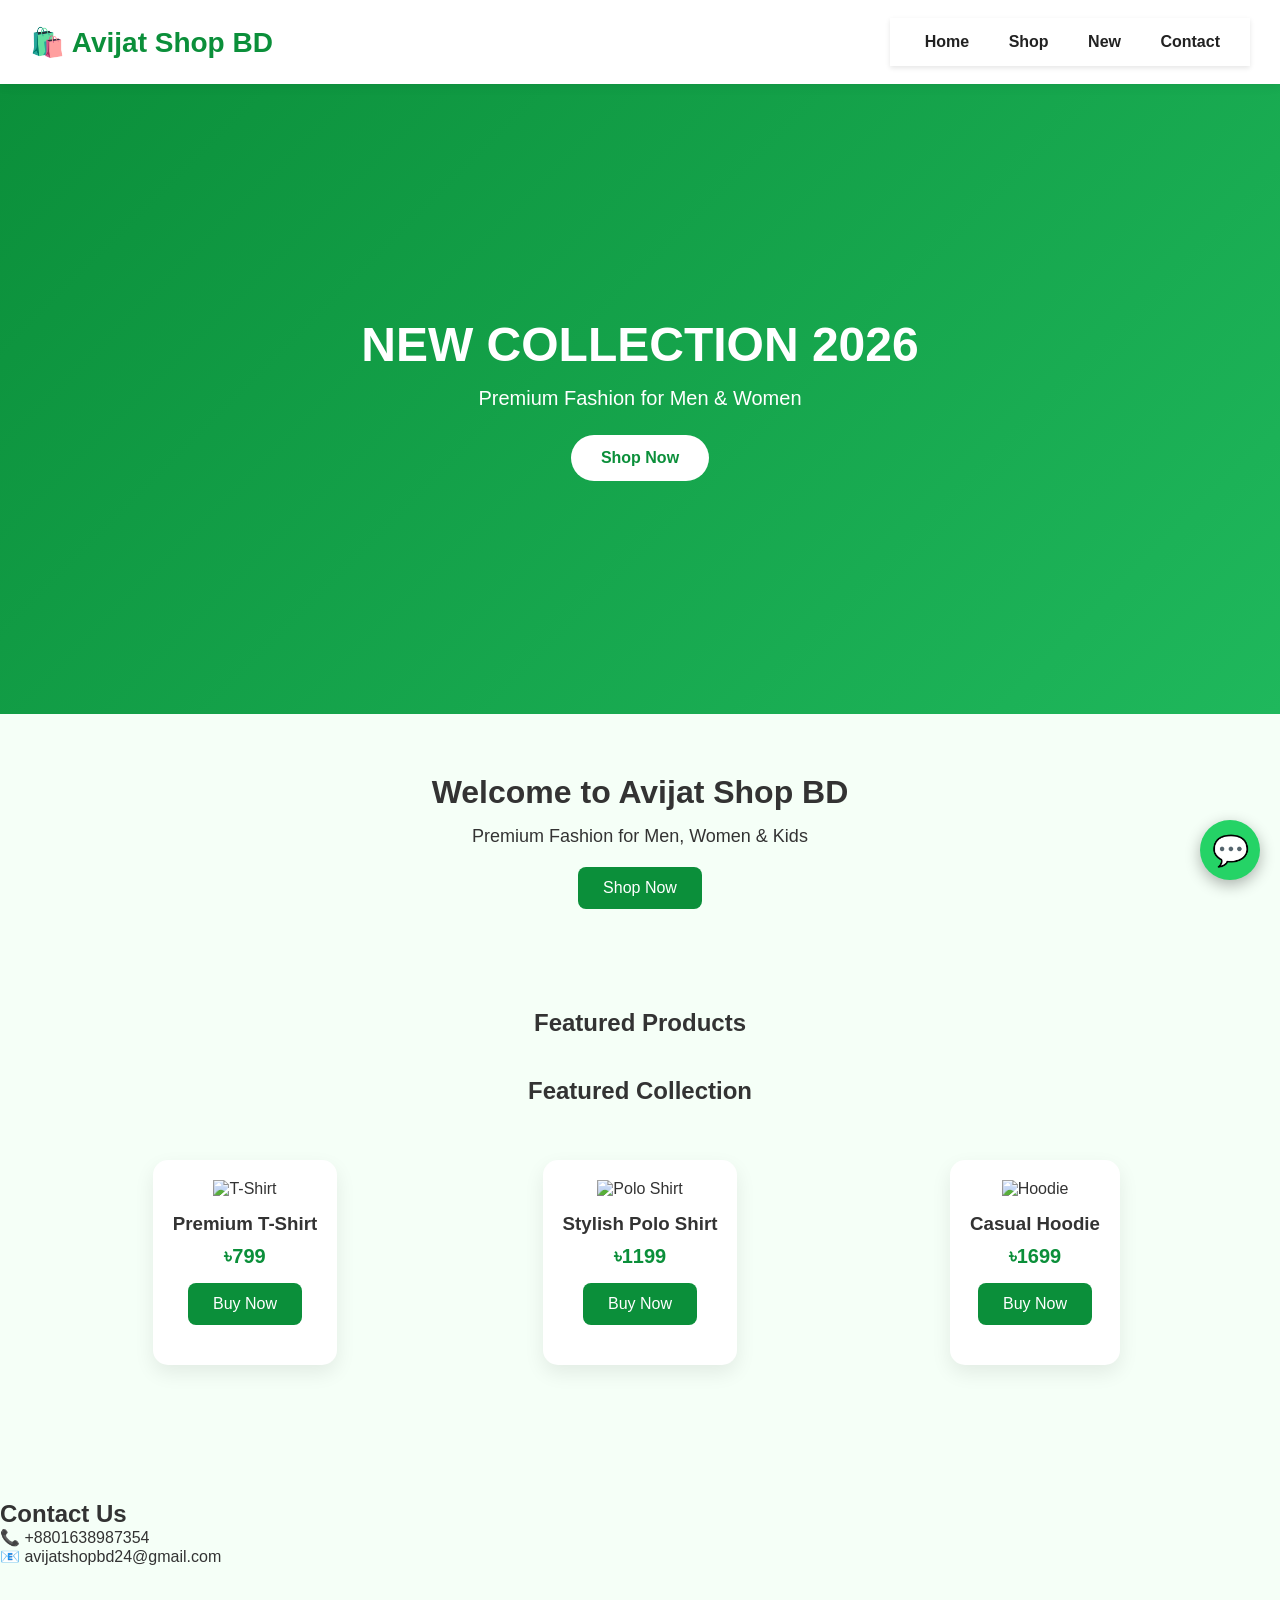
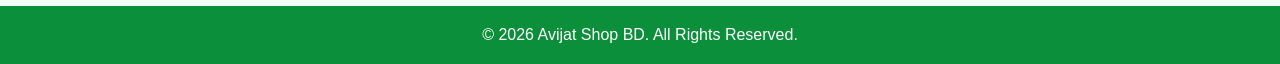
==== index.html @ 97178b12 "Revise index.html with new layout and content Updated the structure and content of the index.html fi" ====
<!DOCTYPE html>
<html lang="en">
<head>
    <meta charset="UTF-8">
    <meta name="viewport" content="width=device-width, initial-scale=1.0">
    <title>Avijat Shop BD</title>
    <link rel="stylesheet" href="style.css">
</head>
<body>

<header class="header">
    <div class="logo">
        <h1>🛍️ Avijat Shop BD</h1>
    </div>

    <nav class="navbar">
        <a href="#home">Home</a>
        <a href="#products">Shop</a>
        <a href="#new">New</a>
        <a href="#contact">Contact</a>
    </nav>
</header>

<main>
<section class="hero-banner">
    <div class="hero-content">
        <h1>NEW COLLECTION 2026</h1>
        <p>Premium Fashion for Men & Women</p>
        <a href="#products" class="hero-btn">Shop Now</a>
    </div>
</section>
<section class="hero" id="home">
    <h2>Welcome to Avijat Shop BD</h2>
    <p>Premium Fashion for Men, Women & Kids</p>
    <button>Shop Now</button>
</section>

<section class="products" id="products">
    <h2>Featured Products</h2>

    <section class="products" id="products">
    <h2>Featured Collection</h2>

    <div class="product-grid">

        <div class="product">
            <img src="https://via.placeholder.com/300x300?text=T-Shirt" alt="T-Shirt">
            <h3>Premium T-Shirt</h3>
            <p>৳799</p>
            <button>Buy Now</button>
        </div>

        <div class="product">
            <img src="https://via.placeholder.com/300x300?text=Polo" alt="Polo Shirt">
            <h3>Stylish Polo Shirt</h3>
            <p>৳1199</p>
            <button>Buy Now</button>
        </div>

        <div class="product">
            <img src="https://via.placeholder.com/300x300?text=Hoodie" alt="Hoodie">
            <h3>Casual Hoodie</h3>
            <p>৳1699</p>
            <button>Buy Now</button>
        </div>

    </div>
</section>

</section>

<section id="contact">
    <h2>Contact Us</h2>
    <p>📞 +8801638987354</p>
    <p>📧 avijatshopbd24@gmail.com</p>
</section>

</main>

<footer>
    <p>© 2026 Avijat Shop BD. All Rights Reserved.</p>
</footer>
<a href="https://wa.me/8801638987354"
   class="whatsapp-btn"
   target="_blank">
   💬
</a>
</body>
</html>
---- style.css ----
*{
    margin:0;
    padding:0;
    box-sizing:border-box;
}

body{
    font-family:Arial,sans-serif;
    background:#f5fff7;
    color:#333;
}

header{
    background:#0b8f3a;
    color:#fff;
    text-align:center;
    padding:20px;
}

nav{
    background:#fff;
    padding:15px;
    text-align:center;
    box-shadow:0 2px 5px rgba(0,0,0,.1);
}

nav a{
    text-decoration:none;
    color:#0b8f3a;
    margin:0 15px;
    font-weight:bold;
}

.hero{
    text-align:center;
    padding:60px 20px;
}

.hero h2{
    font-size:32px;
    margin-bottom:15px;
}

.hero p{
    font-size:18px;
    margin-bottom:20px;
}

button{
    background:#0b8f3a;
    color:#fff;
    border:none;
    padding:12px 25px;
    border-radius:8px;
    cursor:pointer;
    font-size:16px;
}

button:hover{
    background:#087030;
}

.products{
    padding:40px 20px;
    text-align:center;
}

.product{
    background:#fff;
    border-radius:10px;
    padding:20px;
    margin:15px auto;
    max-width:300px;
    box-shadow:0 2px 10px rgba(0,0,0,.1);
}

.product h3{
    margin-bottom:10px;
}

footer{
    background:#0b8f3a;
    color:#fff;
    text-align:center;
    padding:20px;
    margin-top:40px;
}
/* ===== V3 Premium Navbar ===== */

.header{
    display:flex;
    justify-content:space-between;
    align-items:center;
    padding:18px 30px;
    background:#ffffff;
    box-shadow:0 2px 10px rgba(0,0,0,.08);
    position:sticky;
    top:0;
    z-index:1000;
}

.logo h1{
    color:#0b8f3a;
    font-size:28px;
}

.navbar a{
    text-decoration:none;
    color:#222;
    margin-left:20px;
    font-weight:bold;
    transition:.3s;
}

.navbar a:hover{
    color:#0b8f3a;
}
/* ===== Hero Banner ===== */

.hero-banner{
    height:70vh;
    display:flex;
    justify-content:center;
    align-items:center;
    text-align:center;
    background:linear-gradient(135deg,#0b8f3a,#1fb85c);
    color:white;
}

.hero-content h1{
    font-size:48px;
    margin-bottom:15px;
}

.hero-content p{
    font-size:20px;
    margin-bottom:25px;
}

.hero-btn{
    display:inline-block;
    background:#fff;
    color:#0b8f3a;
    padding:14px 30px;
    border-radius:30px;
    text-decoration:none;
    font-weight:bold;
}

.hero-btn:hover{
    background:#f2f2f2;
}
/* ===== Product Grid ===== */

.product-grid{
    display:grid;
    grid-template-columns:repeat(auto-fit,minmax(250px,1fr));
    gap:25px;
    padding:40px 20px;
}

.product{
    background:#fff;
    border-radius:15px;
    overflow:hidden;
    text-align:center;
    box-shadow:0 8px 20px rgba(0,0,0,.08);
    transition:.3s;
}

.product:hover{
    transform:translateY(-8px);
}

.product img{
    width:100%;
    height:280px;
    object-fit:cover;
}

.product h3{
    margin:15px 0 10px;
}

.product p{
    color:#0b8f3a;
    font-size:20px;
    font-weight:bold;
    margin-bottom:15px;
}

.product button{
    margin-bottom:20px;
}
/* ===== Floating WhatsApp ===== */

.whatsapp-btn{
    position:fixed;
    bottom:20px;
    right:20px;
    width:60px;
    height:60px;
    background:#25D366;
    color:#fff;
    border-radius:50%;
    display:flex;
    align-items:center;
    justify-content:center;
    font-size:30px;
    text-decoration:none;
    box-shadow:0 5px 15px rgba(0,0,0,.3);
    transition:.3s;
}

.whatsapp-btn:hover{
    transform:scale(1.1);
}
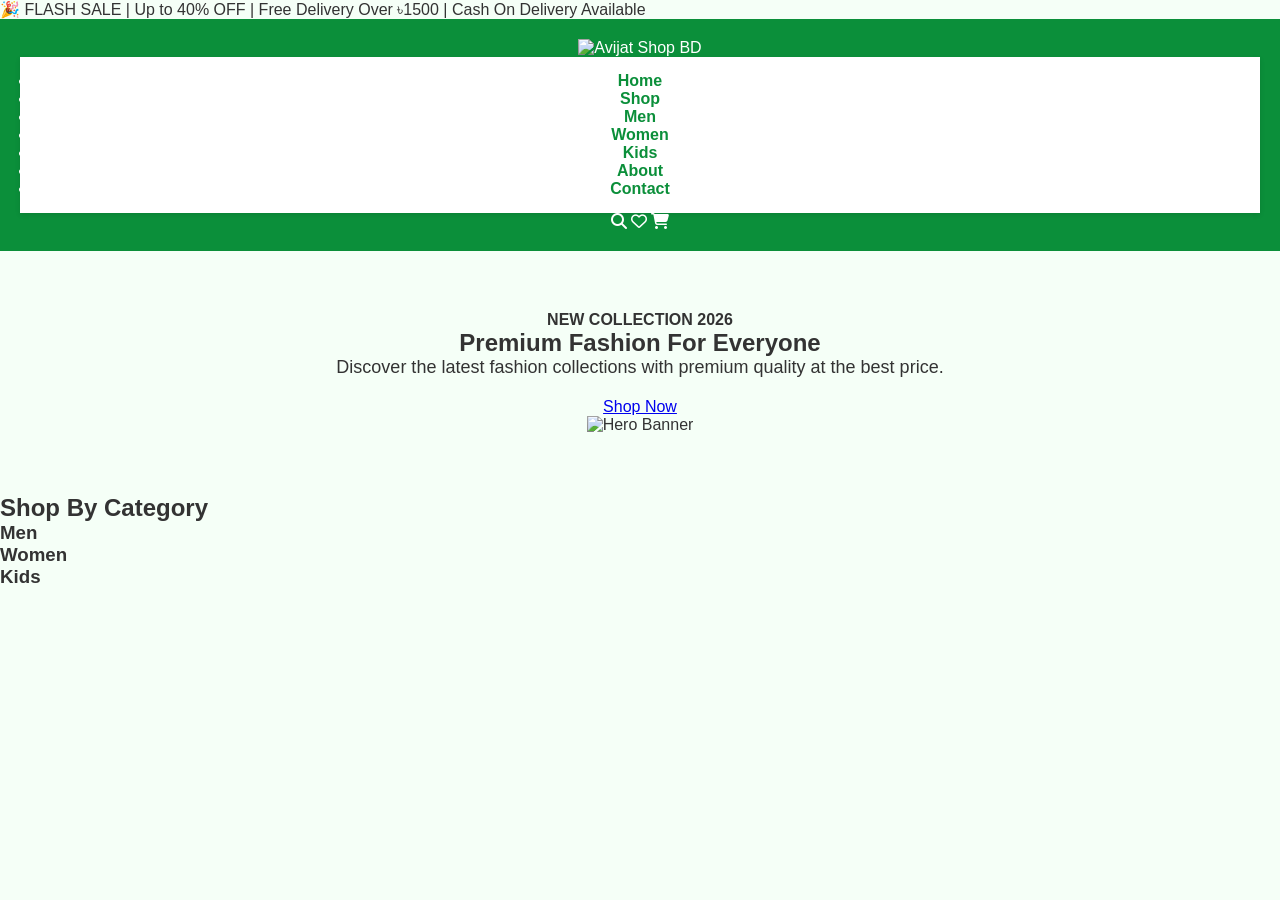
==== commit 9a4c6cfe: "Homepage Part 1 Updated the header and hero sections with new content and styles. Added meta tags fo" ====
--- a/index.html
+++ b/index.html
@@ -1,89 +1,149 @@
 <!DOCTYPE html>
 <html lang="en">
 <head>
-    <meta charset="UTF-8">
-    <meta name="viewport" content="width=device-width, initial-scale=1.0">
-    <title>Avijat Shop BD</title>
-    <link rel="stylesheet" href="style.css">
+<meta charset="UTF-8">
+<meta name="viewport" content="width=device-width, initial-scale=1.0">
+
+<title>Avijat Shop BD | Premium Fashion Store</title>
+
+<meta name="description" content="Premium Fashion for Men, Women & Kids">
+
+<link rel="stylesheet" href="style.css">
+
+<link rel="preconnect" href="https://fonts.googleapis.com">
+<link rel="preconnect" href="https://fonts.gstatic.com" crossorigin>
+
+<link href="https://fonts.googleapis.com/css2?family=Poppins:wght@300;400;500;600;700;800&display=swap" rel="stylesheet">
+
+<link rel="stylesheet"
+href="https://cdnjs.cloudflare.com/ajax/libs/font-awesome/6.6.0/css/all.min.css">
+
 </head>
+
 <body>
 
-<header class="header">
-    <div class="logo">
-        <h1>🛍️ Avijat Shop BD</h1>
-    </div>
+<!-- Offer Bar -->
 
-    <nav class="navbar">
-        <a href="#home">Home</a>
-        <a href="#products">Shop</a>
-        <a href="#new">New</a>
-        <a href="#contact">Contact</a>
-    </nav>
+<div class="offer-bar">
+
+🎉 FLASH SALE | Up to 40% OFF | Free Delivery Over ৳1500 | Cash On Delivery Available
+
+</div>
+
+<!-- Header -->
+
+<header>
+
+<div class="container">
+
+<div class="logo">
+
+<img src="images/logo.png" alt="Avijat Shop BD">
+
+</div>
+
+<nav>
+
+<ul>
+
+<li><a href="#">Home</a></li>
+
+<li><a href="#">Shop</a></li>
+
+<li><a href="#">Men</a></li>
+
+<li><a href="#">Women</a></li>
+
+<li><a href="#">Kids</a></li>
+
+<li><a href="#">About</a></li>
+
+<li><a href="#">Contact</a></li>
+
+</ul>
+
+</nav>
+
+<div class="header-icons">
+
+<i class="fa-solid fa-magnifying-glass"></i>
+
+<i class="fa-regular fa-heart"></i>
+
+<i class="fa-solid fa-cart-shopping"></i>
+
+</div>
+
+</div>
+
 </header>
 
-<main>
-<section class="hero-banner">
-    <div class="hero-content">
-        <h1>NEW COLLECTION 2026</h1>
-        <p>Premium Fashion for Men & Women</p>
-        <a href="#products" class="hero-btn">Shop Now</a>
-    </div>
-</section>
-<section class="hero" id="home">
-    <h2>Welcome to Avijat Shop BD</h2>
-    <p>Premium Fashion for Men, Women & Kids</p>
-    <button>Shop Now</button>
-</section>
+<!-- Hero Section -->
 
-<section class="products" id="products">
-    <h2>Featured Products</h2>
+<section class="hero">
 
-    <section class="products" id="products">
-    <h2>Featured Collection</h2>
+<div class="container">
 
-    <div class="product-grid">
+<div class="hero-text">
 
-        <div class="product">
-            <img src="https://via.placeholder.com/300x300?text=T-Shirt" alt="T-Shirt">
-            <h3>Premium T-Shirt</h3>
-            <p>৳799</p>
-            <button>Buy Now</button>
-        </div>
+<h4>NEW COLLECTION 2026</h4>
 
-        <div class="product">
-            <img src="https://via.placeholder.com/300x300?text=Polo" alt="Polo Shirt">
-            <h3>Stylish Polo Shirt</h3>
-            <p>৳1199</p>
-            <button>Buy Now</button>
-        </div>
+<h1>Premium Fashion For Everyone</h1>
 
-        <div class="product">
-            <img src="https://via.placeholder.com/300x300?text=Hoodie" alt="Hoodie">
-            <h3>Casual Hoodie</h3>
-            <p>৳1699</p>
-            <button>Buy Now</button>
-        </div>
+<p>
 
-    </div>
-</section>
+Discover the latest fashion collections with premium quality at the best price.
+
+</p>
+
+<a href="#" class="btn">
+
+Shop Now
+
+</a>
+
+</div>
+
+<div class="hero-image">
+
+<img src="images/hero-banner.jpg" alt="Hero Banner">
+
+</div>
+
+</div>
 
 </section>
 
-<section id="contact">
-    <h2>Contact Us</h2>
-    <p>📞 +8801638987354</p>
-    <p>📧 avijatshopbd24@gmail.com</p>
+<!-- Categories -->
+
+<section class="categories">
+
+<div class="container">
+
+<h2>Shop By Category</h2>
+
+<div class="category-grid">
+
+<div class="category-card">
+
+<h3>Men</h3>
+
+</div>
+
+<div class="category-card">
+
+<h3>Women</h3>
+
+</div>
+
+<div class="category-card">
+
+<h3>Kids</h3>
+
+</div>
+
+</div>
+
+</div>
+
 </section>
-
-</main>
-
-<footer>
-    <p>© 2026 Avijat Shop BD. All Rights Reserved.</p>
-</footer>
-<a href="https://wa.me/8801638987354"
-   class="whatsapp-btn"
-   target="_blank">
-   💬
-</a>
-</body>
-</html>
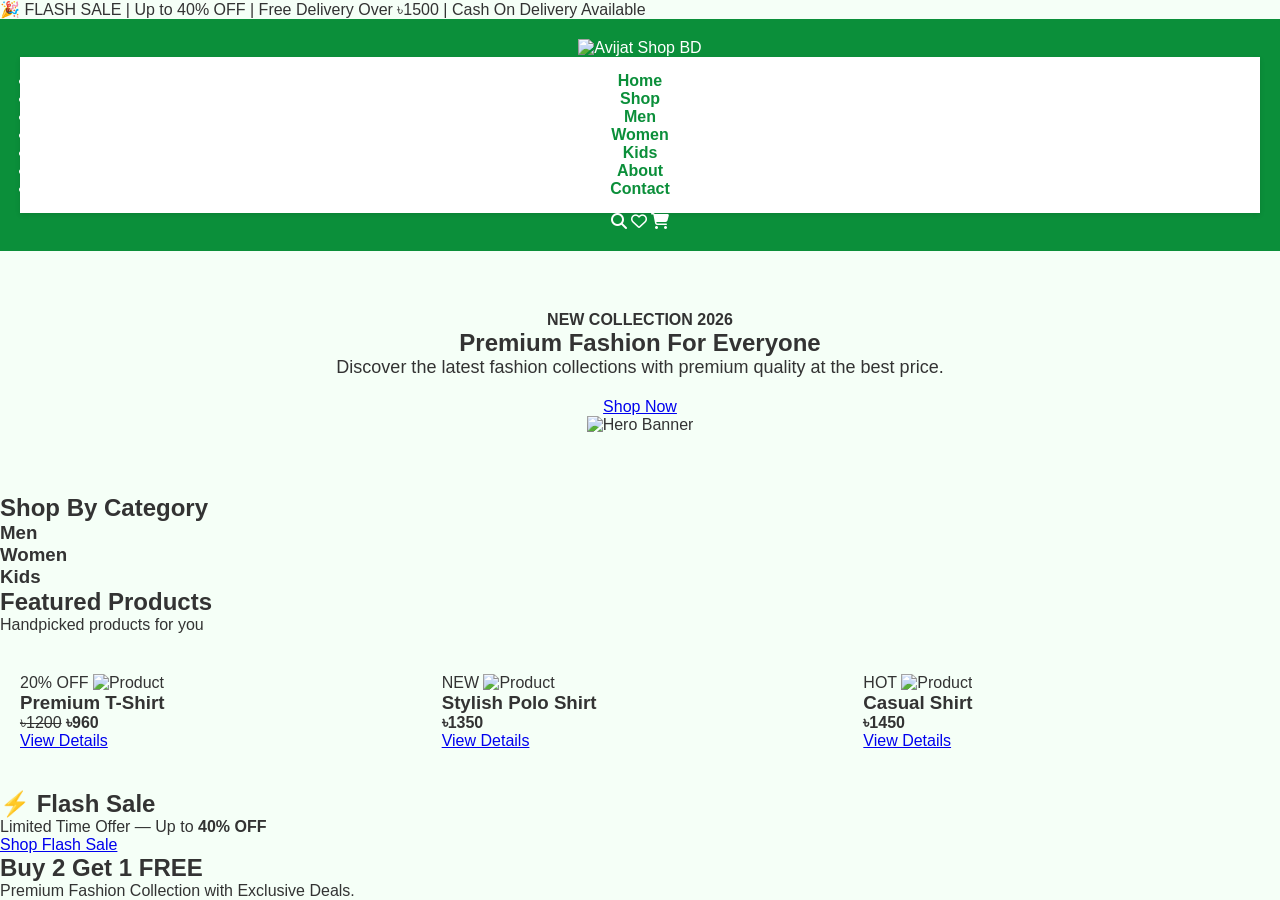
==== commit e5456d77: "Homepage Part 2 Added sections for featured products, flash sale, and offer banner to enhance produc" ====
--- a/index.html
+++ b/index.html
@@ -147,3 +147,106 @@
 </div>
 
 </section>
+<!-- Featured Products -->
+
+<section class="featured-products">
+
+    <div class="container">
+
+        <div class="section-title">
+            <h2>Featured Products</h2>
+            <p>Handpicked products for you</p>
+        </div>
+
+        <div class="product-grid">
+
+            <div class="product-card">
+
+                <span class="badge">20% OFF</span>
+
+                <img src="images/products/product1.jpg" alt="Product">
+
+                <h3>Premium T-Shirt</h3>
+
+                <p class="price">
+                    <del>৳1200</del>
+                    <strong>৳960</strong>
+                </p>
+
+                <a href="#" class="btn">View Details</a>
+
+            </div>
+
+            <div class="product-card">
+
+                <span class="badge">NEW</span>
+
+                <img src="images/products/product2.jpg" alt="Product">
+
+                <h3>Stylish Polo Shirt</h3>
+
+                <p class="price">
+                    <strong>৳1350</strong>
+                </p>
+
+                <a href="#" class="btn">View Details</a>
+
+            </div>
+
+            <div class="product-card">
+
+                <span class="badge">HOT</span>
+
+                <img src="images/products/product3.jpg" alt="Product">
+
+                <h3>Casual Shirt</h3>
+
+                <p class="price">
+                    <strong>৳1450</strong>
+                </p>
+
+                <a href="#" class="btn">View Details</a>
+
+            </div>
+
+        </div>
+
+    </div>
+
+</section>
+
+<!-- Flash Sale -->
+
+<section class="flash-sale">
+
+    <div class="container">
+
+        <h2>⚡ Flash Sale</h2>
+
+        <p>
+            Limited Time Offer — Up to <strong>40% OFF</strong>
+        </p>
+
+        <a href="#" class="btn">
+            Shop Flash Sale
+        </a>
+
+    </div>
+
+</section>
+
+<!-- Offer Banner -->
+
+<section class="offer-banner">
+
+    <div class="container">
+
+        <h2>Buy 2 Get 1 FREE</h2>
+
+        <p>
+            Premium Fashion Collection with Exclusive Deals.
+        </p>
+
+    </div>
+
+</section>
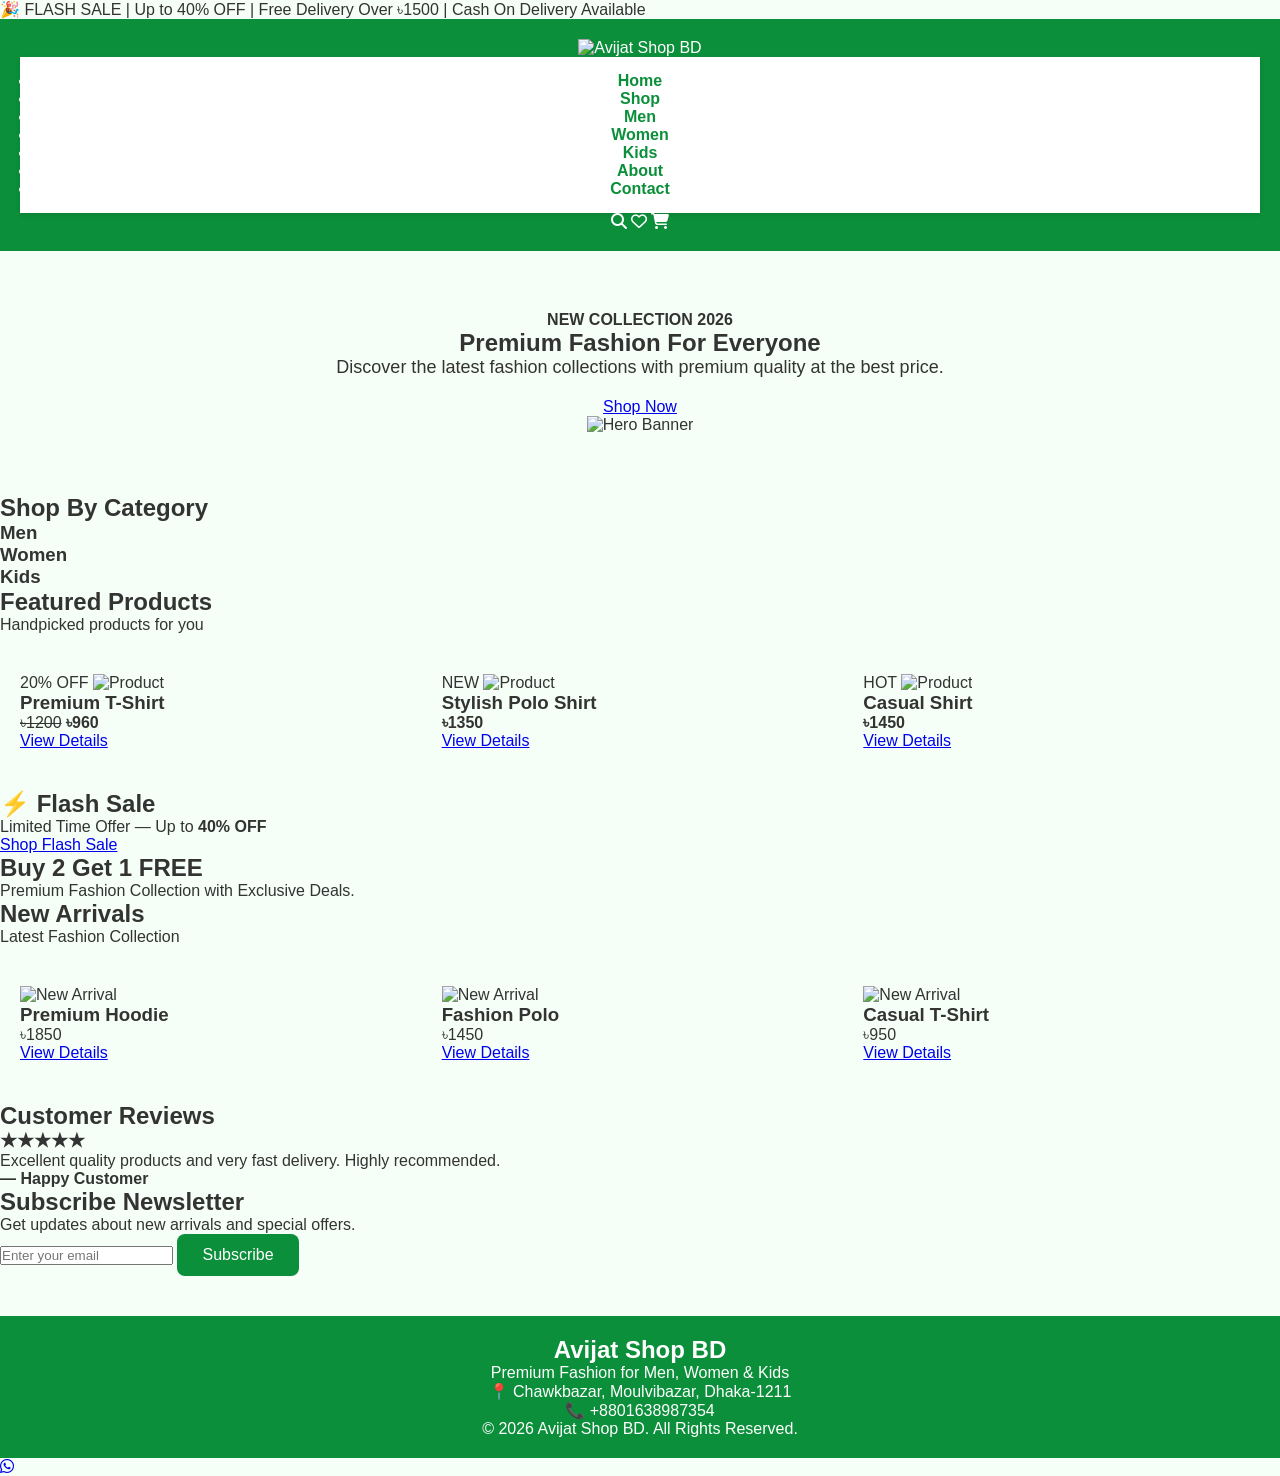
==== commit fa7a37e9: "Homepage Part 3 Added new arrival section with product listings, customer reviews, newsletter subscr" ====
--- a/index.html
+++ b/index.html
@@ -250,3 +250,136 @@
     </div>
 
 </section>
+<!-- ================= New Arrival ================= -->
+
+<section class="new-arrival">
+
+    <div class="container">
+
+        <div class="section-title">
+            <h2>New Arrivals</h2>
+            <p>Latest Fashion Collection</p>
+        </div>
+
+        <div class="product-grid">
+
+            <div class="product-card">
+                <img src="images/products/product4.jpg" alt="New Arrival">
+                <h3>Premium Hoodie</h3>
+                <p class="price">৳1850</p>
+                <a href="#" class="btn">View Details</a>
+            </div>
+
+            <div class="product-card">
+                <img src="images/products/product5.jpg" alt="New Arrival">
+                <h3>Fashion Polo</h3>
+                <p class="price">৳1450</p>
+                <a href="#" class="btn">View Details</a>
+            </div>
+
+            <div class="product-card">
+                <img src="images/products/product6.jpg" alt="New Arrival">
+                <h3>Casual T-Shirt</h3>
+                <p class="price">৳950</p>
+                <a href="#" class="btn">View Details</a>
+            </div>
+
+        </div>
+
+    </div>
+
+</section>
+
+<!-- ================= Customer Reviews ================= -->
+
+<section class="reviews">
+
+    <div class="container">
+
+        <div class="section-title">
+            <h2>Customer Reviews</h2>
+        </div>
+
+        <div class="review-card">
+
+            <h3>★★★★★</h3>
+
+            <p>
+                Excellent quality products and very fast delivery.
+                Highly recommended.
+            </p>
+
+            <strong>— Happy Customer</strong>
+
+        </div>
+
+    </div>
+
+</section>
+
+<!-- ================= Newsletter ================= -->
+
+<section class="newsletter">
+
+    <div class="container">
+
+        <h2>Subscribe Newsletter</h2>
+
+        <p>Get updates about new arrivals and special offers.</p>
+
+        <form>
+
+            <input type="email" placeholder="Enter your email">
+
+            <button type="submit">Subscribe</button>
+
+        </form>
+
+    </div>
+
+</section>
+
+<!-- ================= Footer ================= -->
+
+<footer>
+
+    <div class="container">
+
+        <h2>Avijat Shop BD</h2>
+
+        <p>
+            Premium Fashion for Men, Women & Kids
+        </p>
+
+        <p>
+
+            📍 Chawkbazar, Moulvibazar, Dhaka-1211
+
+        </p>
+
+        <p>
+
+            📞 +8801638987354
+
+        </p>
+
+        <p>
+
+            © 2026 Avijat Shop BD. All Rights Reserved.
+
+        </p>
+
+    </div>
+
+</footer>
+
+<!-- Floating WhatsApp -->
+
+<a href="https://wa.me/8801638987354" class="whatsapp">
+
+    <i class="fa-brands fa-whatsapp"></i>
+
+</a>
+
+</body>
+</html>
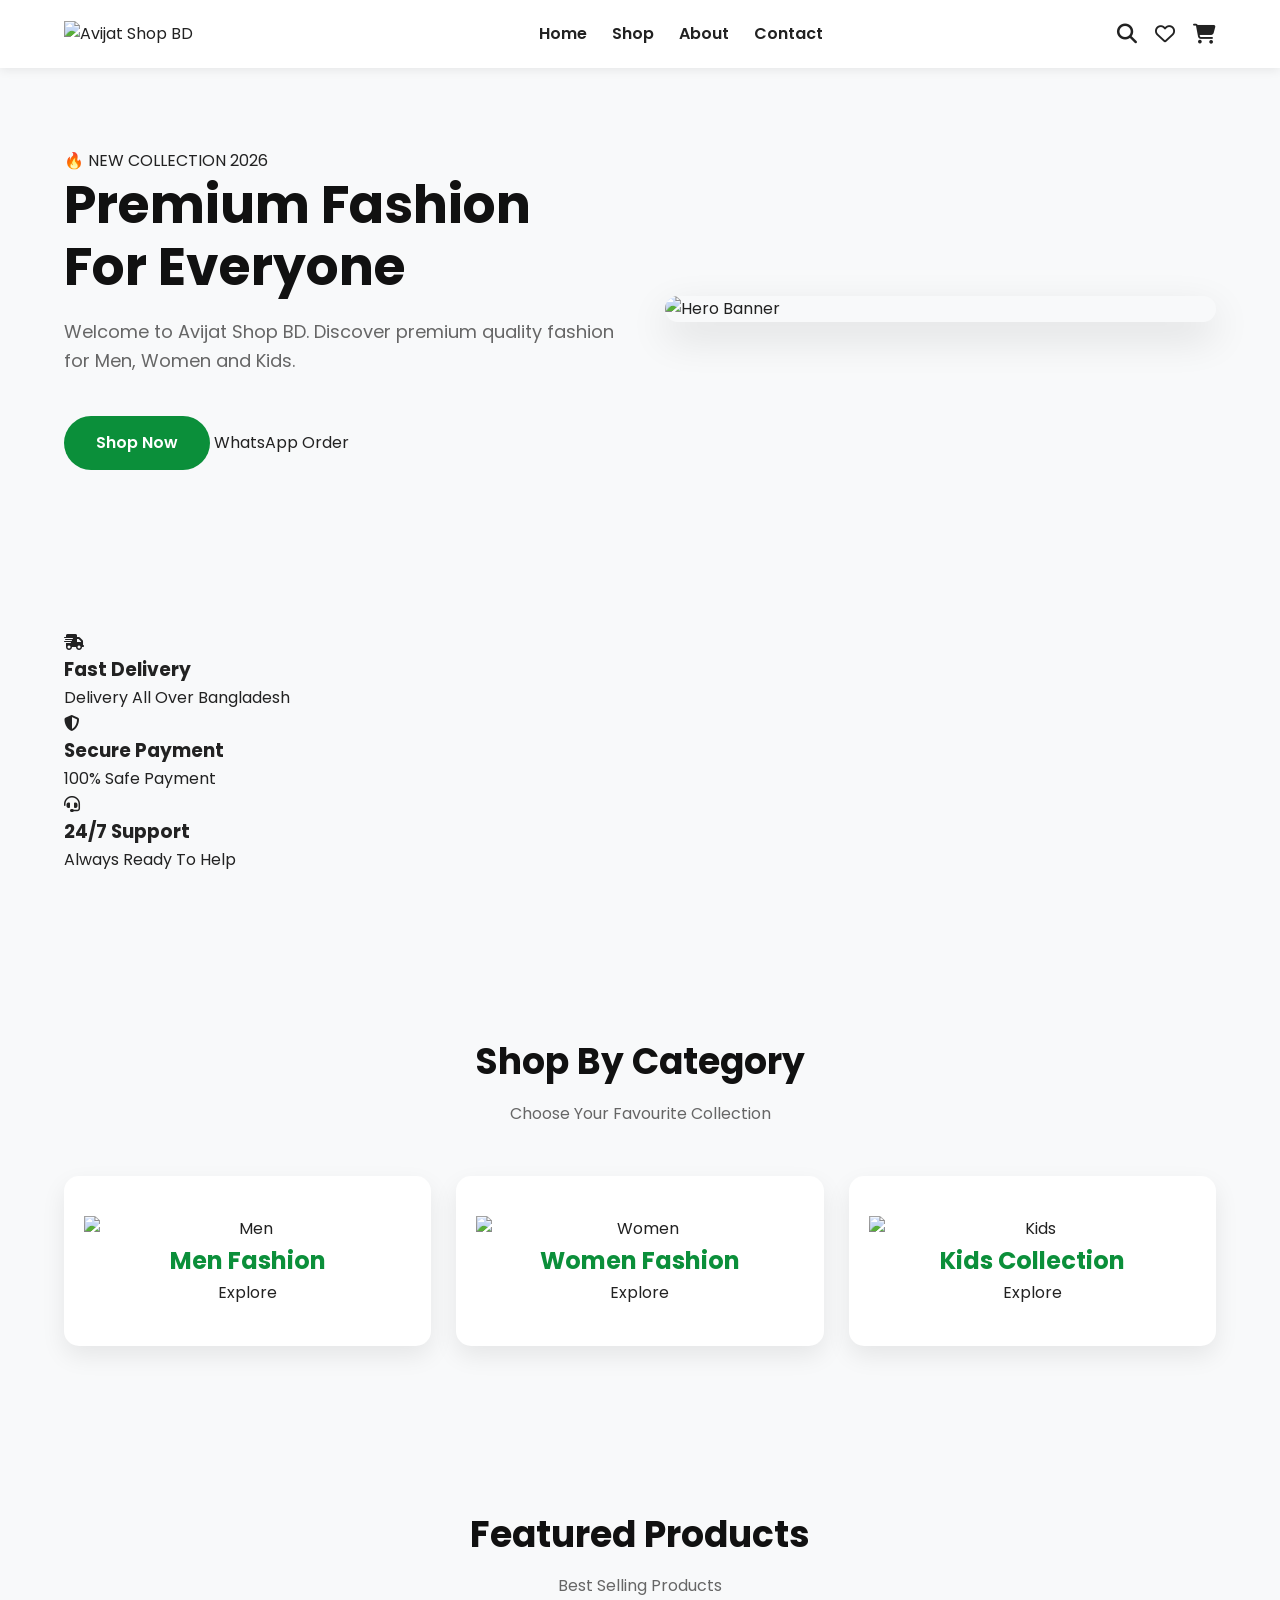
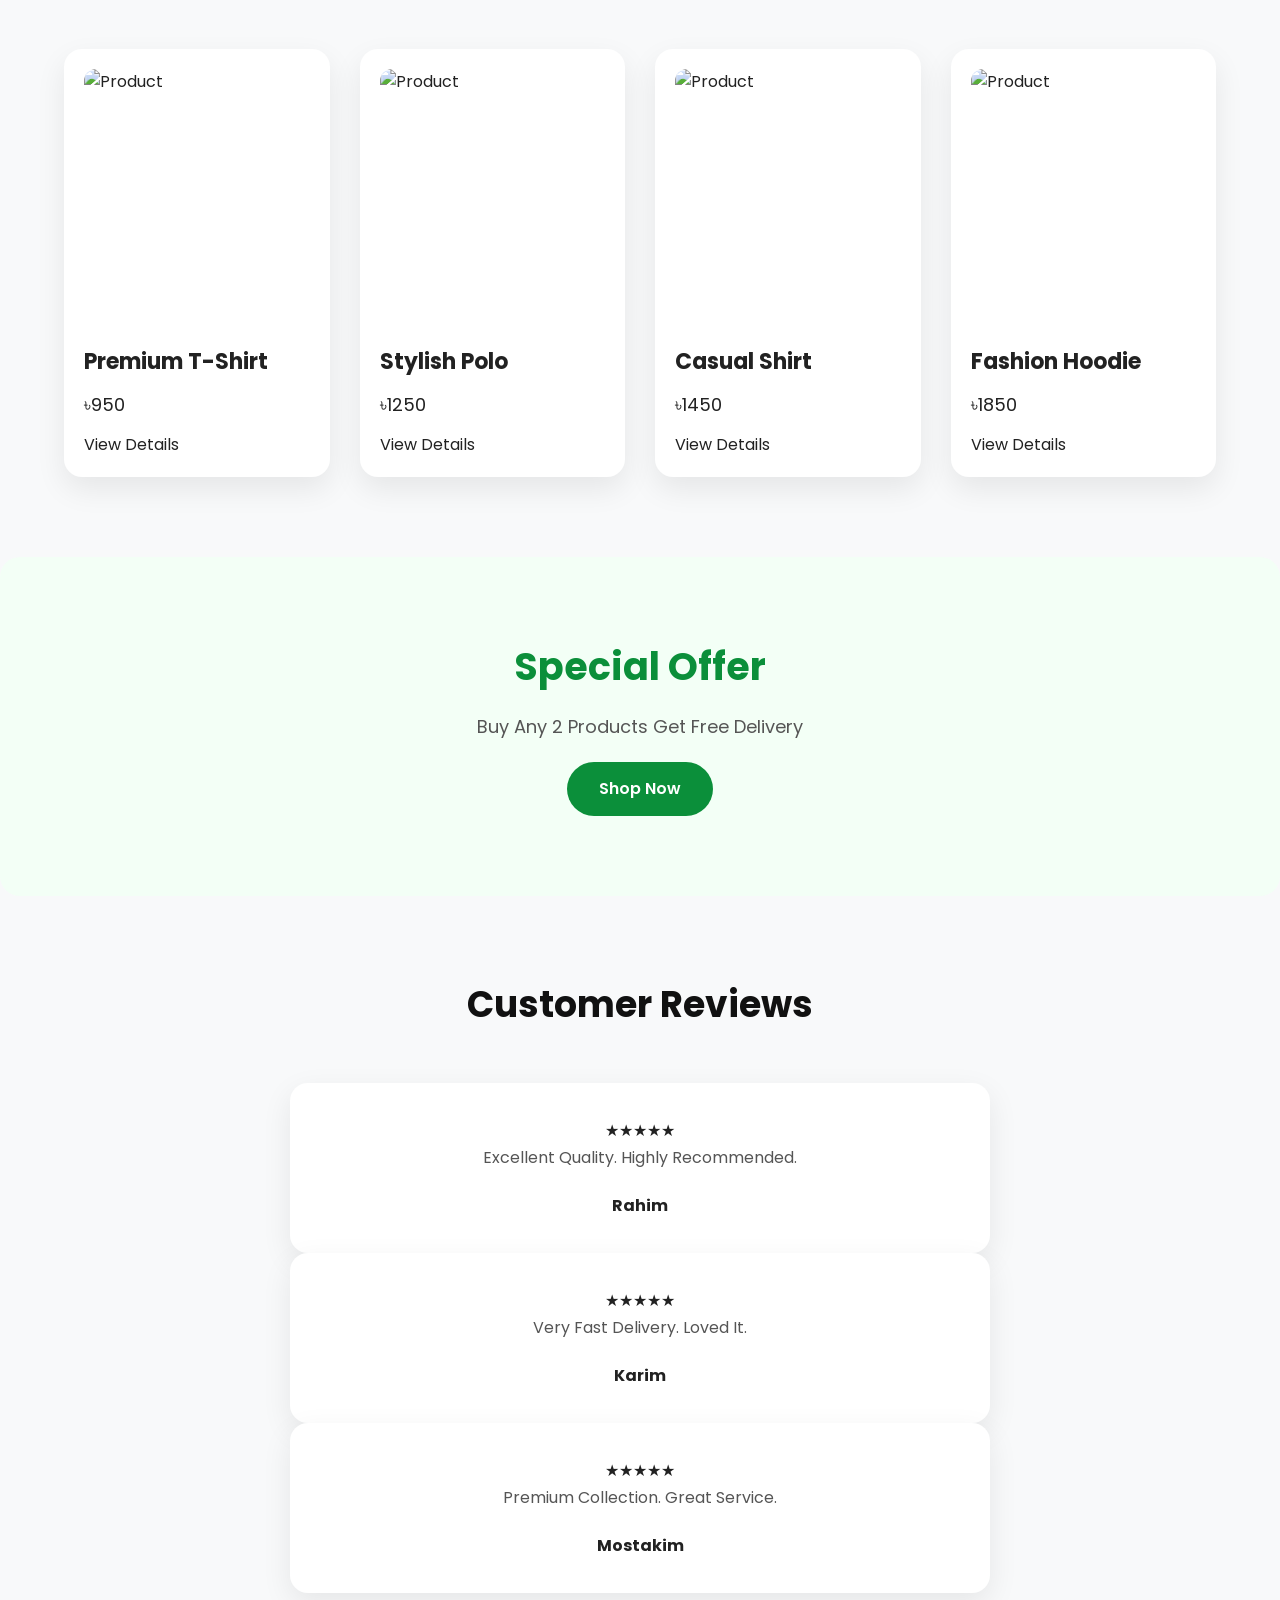
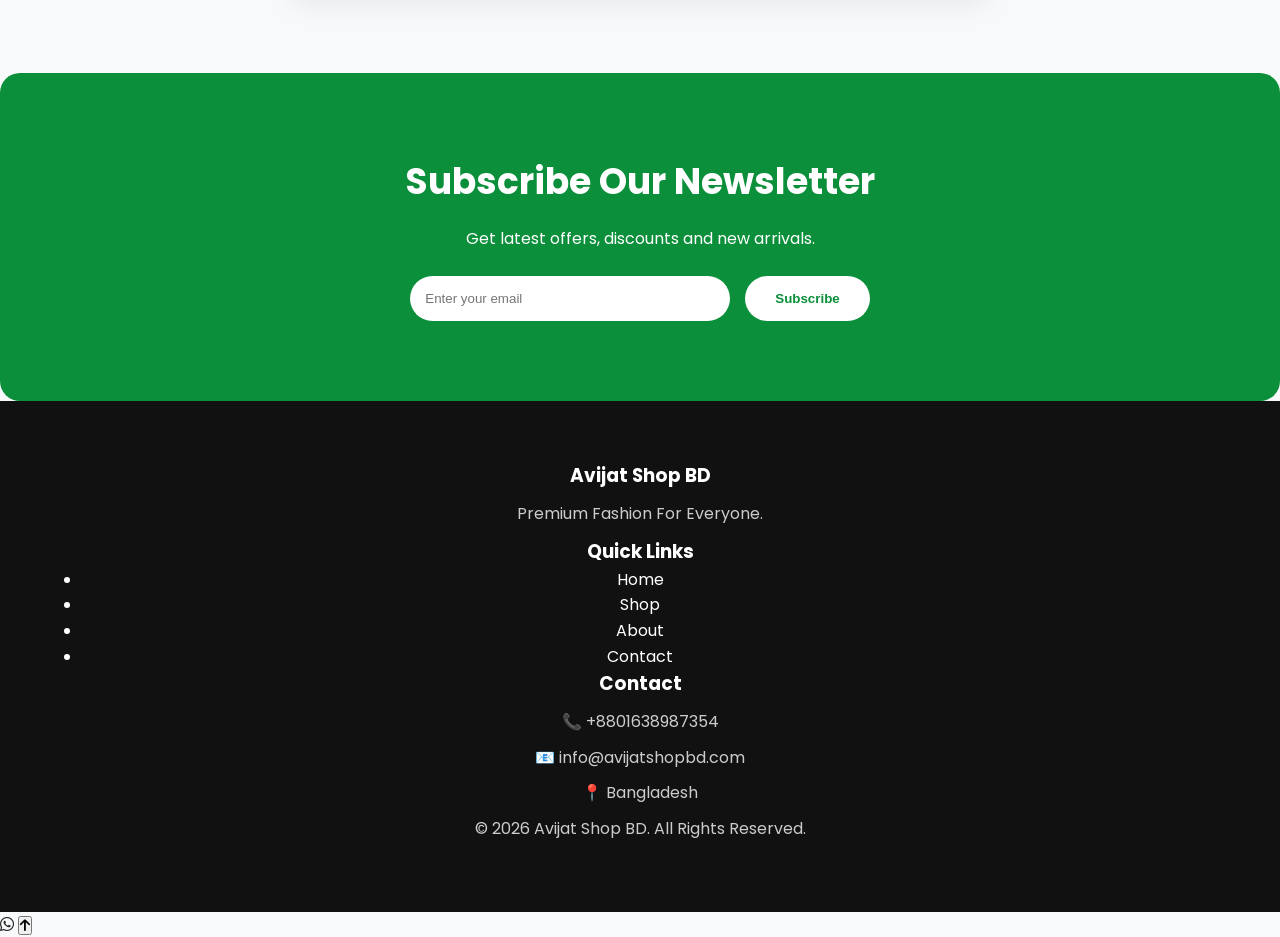
==== commit 2f75ee91: "Final index.html v4.0 Updated various elements in index.html including titles, meta descriptions, an" ====
--- a/index.html
+++ b/index.html
@@ -1,64 +1,54 @@
 <!DOCTYPE html>
 <html lang="en">
+
 <head>
+
 <meta charset="UTF-8">
+
 <meta name="viewport" content="width=device-width, initial-scale=1.0">
 
-<title>Avijat Shop BD | Premium Fashion Store</title>
-
-<meta name="description" content="Premium Fashion for Men, Women & Kids">
+<title>Avijat Shop BD | Premium Fashion</title>
+
+<meta name="description" content="Premium Fashion Clothing Store">
 
 <link rel="stylesheet" href="style.css">
 
 <link rel="preconnect" href="https://fonts.googleapis.com">
+
 <link rel="preconnect" href="https://fonts.gstatic.com" crossorigin>
 
-<link href="https://fonts.googleapis.com/css2?family=Poppins:wght@300;400;500;600;700;800&display=swap" rel="stylesheet">
+<link href="https://fonts.googleapis.com/css2?family=Poppins:wght@300;400;500;600;700&display=swap" rel="stylesheet">
 
 <link rel="stylesheet"
-href="https://cdnjs.cloudflare.com/ajax/libs/font-awesome/6.6.0/css/all.min.css">
+href="https://cdnjs.cloudflare.com/ajax/libs/font-awesome/6.7.1/css/all.min.css">
 
 </head>
 
 <body>
 
-<!-- Offer Bar -->
-
-<div class="offer-bar">
-
-🎉 FLASH SALE | Up to 40% OFF | Free Delivery Over ৳1500 | Cash On Delivery Available
-
-</div>
-
-<!-- Header -->
-
-<header>
-
-<div class="container">
-
-<div class="logo">
+<!-- Header Start -->
+
+<header class="header">
+
+<div class="container">
+
+<a href="index.html" class="logo">
 
 <img src="images/logo.png" alt="Avijat Shop BD">
 
-</div>
+</a>
 
 <nav>
 
 <ul>
 
-<li><a href="#">Home</a></li>
-
-<li><a href="#">Shop</a></li>
-
-<li><a href="#">Men</a></li>
-
-<li><a href="#">Women</a></li>
-
-<li><a href="#">Kids</a></li>
-
-<li><a href="#">About</a></li>
-
-<li><a href="#">Contact</a></li>
+<li><a class="active" href="index.html">Home</a></li>
+
+<li><a href="shop.html">Shop</a></li>
+
+<li><a href="about.html">About</a></li>
+
+<li><a href="contact.html">Contact</a></li>
 
 </ul>
 
@@ -66,11 +56,11 @@
 
 <div class="header-icons">
 
-<i class="fa-solid fa-magnifying-glass"></i>
-
-<i class="fa-regular fa-heart"></i>
-
-<i class="fa-solid fa-cart-shopping"></i>
+<a href="#"><i class="fa-solid fa-magnifying-glass"></i></a>
+
+<a href="#"><i class="fa-regular fa-heart"></i></a>
+
+<a href="#"><i class="fa-solid fa-cart-shopping"></i></a>
 
 </div>
 
@@ -78,160 +68,233 @@
 
 </header>
 
+<!-- Header End -->
+
 <!-- Hero Section -->
 
 <section class="hero">
 
-<div class="container">
+<div class="container hero-grid">
 
 <div class="hero-text">
 
-<h4>NEW COLLECTION 2026</h4>
-
-<h1>Premium Fashion For Everyone</h1>
-
-<p>
-
-Discover the latest fashion collections with premium quality at the best price.
-
-</p>
-
-<a href="#" class="btn">
+<span class="offer">
+
+🔥 NEW COLLECTION 2026
+
+</span>
+
+<h1>
+
+Premium Fashion
+
+For Everyone
+
+</h1>
+
+<p>
+
+Welcome to Avijat Shop BD.
+
+Discover premium quality fashion
+
+for Men, Women and Kids.
+
+</p>
+
+<div class="hero-buttons">
+
+<a href="shop.html" class="btn">
 
 Shop Now
 
 </a>
 
+<a href="https://wa.me/8801638987354"
+
+class="btn-outline">
+
+WhatsApp Order
+
+</a>
+
+</div>
+
 </div>
 
 <div class="hero-image">
 
-<img src="images/hero-banner.jpg" alt="Hero Banner">
-
-</div>
-
-</div>
-
-</section>
-
-<!-- Categories -->
+<img src="images/hero-banner.jpg"
+
+alt="Hero Banner">
+
+</div>
+
+</div>
+
+</section>
+
+<!-- Hero End -->
+
+<!-- Features -->
+
+<section class="features">
+
+<div class="container">
+
+<div class="feature-box">
+
+<i class="fa-solid fa-truck-fast"></i>
+
+<h3>Fast Delivery</h3>
+
+<p>Delivery All Over Bangladesh</p>
+
+</div>
+
+<div class="feature-box">
+
+<i class="fa-solid fa-shield-halved"></i>
+
+<h3>Secure Payment</h3>
+
+<p>100% Safe Payment</p>
+
+</div>
+
+<div class="feature-box">
+
+<i class="fa-solid fa-headset"></i>
+
+<h3>24/7 Support</h3>
+
+<p>Always Ready To Help</p>
+
+</div>
+
+</div>
+
+</section>
+
+   <!-- Featured Categories -->
 
 <section class="categories">
 
 <div class="container">
 
+<div class="section-title">
+
 <h2>Shop By Category</h2>
 
+<p>Choose Your Favourite Collection</p>
+
+</div>
+
 <div class="category-grid">
 
 <div class="category-card">
 
-<h3>Men</h3>
+<img src="images/category-men.jpg" alt="Men">
+
+<h3>Men Fashion</h3>
+
+<a href="shop.html">Explore</a>
 
 </div>
 
 <div class="category-card">
 
-<h3>Women</h3>
+<img src="images/category-women.jpg" alt="Women">
+
+<h3>Women Fashion</h3>
+
+<a href="shop.html">Explore</a>
 
 </div>
 
 <div class="category-card">
 
-<h3>Kids</h3>
-
-</div>
-
-</div>
-
-</div>
-
-</section>
+<img src="images/category-kids.jpg" alt="Kids">
+
+<h3>Kids Collection</h3>
+
+<a href="shop.html">Explore</a>
+
+</div>
+
+</div>
+
+</div>
+
+</section>
+
 <!-- Featured Products -->
 
 <section class="featured-products">
 
-    <div class="container">
-
-        <div class="section-title">
-            <h2>Featured Products</h2>
-            <p>Handpicked products for you</p>
-        </div>
-
-        <div class="product-grid">
-
-            <div class="product-card">
-
-                <span class="badge">20% OFF</span>
-
-                <img src="images/products/product1.jpg" alt="Product">
-
-                <h3>Premium T-Shirt</h3>
-
-                <p class="price">
-                    <del>৳1200</del>
-                    <strong>৳960</strong>
-                </p>
-
-                <a href="#" class="btn">View Details</a>
-
-            </div>
-
-            <div class="product-card">
-
-                <span class="badge">NEW</span>
-
-                <img src="images/products/product2.jpg" alt="Product">
-
-                <h3>Stylish Polo Shirt</h3>
-
-                <p class="price">
-                    <strong>৳1350</strong>
-                </p>
-
-                <a href="#" class="btn">View Details</a>
-
-            </div>
-
-            <div class="product-card">
-
-                <span class="badge">HOT</span>
-
-                <img src="images/products/product3.jpg" alt="Product">
-
-                <h3>Casual Shirt</h3>
-
-                <p class="price">
-                    <strong>৳1450</strong>
-                </p>
-
-                <a href="#" class="btn">View Details</a>
-
-            </div>
-
-        </div>
-
-    </div>
-
-</section>
-
-<!-- Flash Sale -->
-
-<section class="flash-sale">
-
-    <div class="container">
-
-        <h2>⚡ Flash Sale</h2>
-
-        <p>
-            Limited Time Offer — Up to <strong>40% OFF</strong>
-        </p>
-
-        <a href="#" class="btn">
-            Shop Flash Sale
-        </a>
-
-    </div>
+<div class="container">
+
+<div class="section-title">
+
+<h2>Featured Products</h2>
+
+<p>Best Selling Products</p>
+
+</div>
+
+<div class="product-grid">
+
+<div class="product-card">
+
+<img src="images/products/product1.jpg" alt="Product">
+
+<h3>Premium T-Shirt</h3>
+
+<p class="price">৳950</p>
+
+<a href="shop.html" class="btn-small">View Details</a>
+
+</div>
+
+<div class="product-card">
+
+<img src="images/products/product2.jpg" alt="Product">
+
+<h3>Stylish Polo</h3>
+
+<p class="price">৳1250</p>
+
+<a href="shop.html" class="btn-small">View Details</a>
+
+</div>
+
+<div class="product-card">
+
+<img src="images/products/product3.jpg" alt="Product">
+
+<h3>Casual Shirt</h3>
+
+<p class="price">৳1450</p>
+
+<a href="shop.html" class="btn-small">View Details</a>
+
+</div>
+
+<div class="product-card">
+
+<img src="images/products/product4.jpg" alt="Product">
+
+<h3>Fashion Hoodie</h3>
+
+<p class="price">৳1850</p>
+
+<a href="shop.html" class="btn-small">View Details</a>
+
+</div>
+
+</div>
+
+</div>
 
 </section>
 
@@ -239,147 +302,218 @@
 
 <section class="offer-banner">
 
-    <div class="container">
-
-        <h2>Buy 2 Get 1 FREE</h2>
-
-        <p>
-            Premium Fashion Collection with Exclusive Deals.
-        </p>
-
-    </div>
-
-</section>
-<!-- ================= New Arrival ================= -->
-
-<section class="new-arrival">
-
-    <div class="container">
-
-        <div class="section-title">
-            <h2>New Arrivals</h2>
-            <p>Latest Fashion Collection</p>
-        </div>
-
-        <div class="product-grid">
-
-            <div class="product-card">
-                <img src="images/products/product4.jpg" alt="New Arrival">
-                <h3>Premium Hoodie</h3>
-                <p class="price">৳1850</p>
-                <a href="#" class="btn">View Details</a>
-            </div>
-
-            <div class="product-card">
-                <img src="images/products/product5.jpg" alt="New Arrival">
-                <h3>Fashion Polo</h3>
-                <p class="price">৳1450</p>
-                <a href="#" class="btn">View Details</a>
-            </div>
-
-            <div class="product-card">
-                <img src="images/products/product6.jpg" alt="New Arrival">
-                <h3>Casual T-Shirt</h3>
-                <p class="price">৳950</p>
-                <a href="#" class="btn">View Details</a>
-            </div>
-
-        </div>
-
-    </div>
-
-</section>
-
-<!-- ================= Customer Reviews ================= -->
+<div class="container">
+
+<h2>
+
+Special Offer
+
+</h2>
+
+<p>
+
+Buy Any 2 Products
+
+Get Free Delivery
+
+</p>
+
+<a href="shop.html" class="btn">
+
+Shop Now
+
+</a>
+
+</div>
+
+</section>
+
+<!-- Customer Review -->
 
 <section class="reviews">
 
-    <div class="container">
-
-        <div class="section-title">
-            <h2>Customer Reviews</h2>
-        </div>
-
-        <div class="review-card">
-
-            <h3>★★★★★</h3>
-
-            <p>
-                Excellent quality products and very fast delivery.
-                Highly recommended.
-            </p>
-
-            <strong>— Happy Customer</strong>
-
-        </div>
-
-    </div>
-
-</section>
-
-<!-- ================= Newsletter ================= -->
+<div class="container">
+
+<div class="section-title">
+
+<h2>Customer Reviews</h2>
+
+</div>
+
+<div class="review-grid">
+
+<div class="review-card">
+
+★★★★★
+
+<p>
+
+Excellent Quality.
+
+Highly Recommended.
+
+</p>
+
+<h4>Rahim</h4>
+
+</div>
+
+<div class="review-card">
+
+★★★★★
+
+<p>
+
+Very Fast Delivery.
+
+Loved It.
+
+</p>
+
+<h4>Karim</h4>
+
+</div>
+
+<div class="review-card">
+
+★★★★★
+
+<p>
+
+Premium Collection.
+
+Great Service.
+
+</p>
+
+<h4>Mostakim</h4>
+
+</div>
+
+</div>
+
+</div>
+
+</section>
+
+    <!-- Newsletter -->
 
 <section class="newsletter">
 
-    <div class="container">
-
-        <h2>Subscribe Newsletter</h2>
-
-        <p>Get updates about new arrivals and special offers.</p>
-
-        <form>
-
-            <input type="email" placeholder="Enter your email">
-
-            <button type="submit">Subscribe</button>
-
-        </form>
-
-    </div>
-
-</section>
-
-<!-- ================= Footer ================= -->
-
-<footer>
-
-    <div class="container">
-
-        <h2>Avijat Shop BD</h2>
-
-        <p>
-            Premium Fashion for Men, Women & Kids
-        </p>
-
-        <p>
-
-            📍 Chawkbazar, Moulvibazar, Dhaka-1211
-
-        </p>
-
-        <p>
-
-            📞 +8801638987354
-
-        </p>
-
-        <p>
-
-            © 2026 Avijat Shop BD. All Rights Reserved.
-
-        </p>
-
-    </div>
+<div class="container">
+
+<h2>Subscribe Our Newsletter</h2>
+
+<p>
+
+Get latest offers, discounts and new arrivals.
+
+</p>
+
+<form>
+
+<input
+type="email"
+placeholder="Enter your email">
+
+<button type="submit">
+
+Subscribe
+
+</button>
+
+</form>
+
+</div>
+
+</section>
+
+<!-- Footer -->
+
+<footer class="footer">
+
+<div class="container footer-grid">
+
+<div>
+
+<h3>Avijat Shop BD</h3>
+
+<p>
+
+Premium Fashion For Everyone.
+
+</p>
+
+</div>
+
+<div>
+
+<h3>Quick Links</h3>
+
+<ul>
+
+<li><a href="index.html">Home</a></li>
+
+<li><a href="shop.html">Shop</a></li>
+
+<li><a href="about.html">About</a></li>
+
+<li><a href="contact.html">Contact</a></li>
+
+</ul>
+
+</div>
+
+<div>
+
+<h3>Contact</h3>
+
+<p>📞 +8801638987354</p>
+
+<p>📧 info@avijatshopbd.com</p>
+
+<p>📍 Bangladesh</p>
+
+</div>
+
+</div>
+
+<div class="copyright">
+
+<p>
+
+© 2026 Avijat Shop BD.
+
+All Rights Reserved.
+
+</p>
+
+</div>
 
 </footer>
 
-<!-- Floating WhatsApp -->
-
-<a href="https://wa.me/8801638987354" class="whatsapp">
-
-    <i class="fa-brands fa-whatsapp"></i>
+<!-- WhatsApp Floating Button -->
+
+<a href="https://wa.me/8801638987354"
+
+class="whatsapp-float"
+
+target="_blank">
+
+<i class="fa-brands fa-whatsapp"></i>
 
 </a>
 
+<!-- Back To Top -->
+
+<button id="topBtn">
+
+<i class="fa-solid fa-arrow-up"></i>
+
+</button>
+
+<script src="script.js"></script>
+
 </body>
+
 </html>
--- a/style.css
+++ b/style.css
@@ -1,217 +1,534 @@
+/* ==========================
+   Avijat Shop BD v4.0
+   Premium Fashion Store
+========================== */
+
 *{
     margin:0;
     padding:0;
     box-sizing:border-box;
 }
 
+html{
+    scroll-behavior:smooth;
+}
+
 body{
-    font-family:Arial,sans-serif;
-    background:#f5fff7;
-    color:#333;
-}
+    font-family:'Poppins',sans-serif;
+    background:#f8f9fa;
+    color:#222;
+    line-height:1.6;
+}
+
+/* Container */
+
+.container{
+    width:90%;
+    max-width:1200px;
+    margin:auto;
+}
+
+/* Links */
+
+a{
+    text-decoration:none;
+    color:inherit;
+}
+
+/* Images */
+
+img{
+    width:100%;
+    display:block;
+}
+
+/* ================= Offer Bar ================= */
+
+.offer-bar{
+    background:#0b8f3a;
+    color:#fff;
+    text-align:center;
+    padding:10px;
+    font-size:14px;
+    font-weight:600;
+}
+
+/* ================= Header ================= */
 
 header{
-    background:#0b8f3a;
-    color:#fff;
-    text-align:center;
-    padding:20px;
-}
-
-nav{
     background:#fff;
-    padding:15px;
-    text-align:center;
-    box-shadow:0 2px 5px rgba(0,0,0,.1);
-}
-
-nav a{
-    text-decoration:none;
-    color:#0b8f3a;
-    margin:0 15px;
-    font-weight:bold;
-}
-
-.hero{
-    text-align:center;
-    padding:60px 20px;
-}
-
-.hero h2{
-    font-size:32px;
-    margin-bottom:15px;
-}
-
-.hero p{
-    font-size:18px;
-    margin-bottom:20px;
-}
-
-button{
-    background:#0b8f3a;
-    color:#fff;
-    border:none;
-    padding:12px 25px;
-    border-radius:8px;
-    cursor:pointer;
-    font-size:16px;
-}
-
-button:hover{
-    background:#087030;
-}
-
-.products{
-    padding:40px 20px;
-    text-align:center;
-}
-
-.product{
-    background:#fff;
-    border-radius:10px;
-    padding:20px;
-    margin:15px auto;
-    max-width:300px;
-    box-shadow:0 2px 10px rgba(0,0,0,.1);
-}
-
-.product h3{
-    margin-bottom:10px;
-}
-
-footer{
-    background:#0b8f3a;
-    color:#fff;
-    text-align:center;
-    padding:20px;
-    margin-top:40px;
-}
-/* ===== V3 Premium Navbar ===== */
-
-.header{
-    display:flex;
-    justify-content:space-between;
-    align-items:center;
-    padding:18px 30px;
-    background:#ffffff;
-    box-shadow:0 2px 10px rgba(0,0,0,.08);
     position:sticky;
     top:0;
     z-index:1000;
-}
-
-.logo h1{
-    color:#0b8f3a;
-    font-size:28px;
-}
-
-.navbar a{
-    text-decoration:none;
-    color:#222;
-    margin-left:20px;
-    font-weight:bold;
+    box-shadow:0 2px 10px rgba(0,0,0,.08);
+}
+
+header .container{
+    display:flex;
+    justify-content:space-between;
+    align-items:center;
+    padding:18px 0;
+}
+
+/* Logo */
+
+.logo img{
+    width:180px;
+}
+
+/* Navigation */
+
+nav ul{
+    display:flex;
+    list-style:none;
+    gap:25px;
+}
+
+nav ul li a{
+    font-weight:600;
     transition:.3s;
 }
 
-.navbar a:hover{
-    color:#0b8f3a;
-}
-/* ===== Hero Banner ===== */
-
-.hero-banner{
-    height:70vh;
-    display:flex;
+nav ul li a:hover{
+    color:#0b8f3a;
+}
+
+/* Header Icons */
+
+.header-icons{
+    display:flex;
+    gap:18px;
+    font-size:20px;
+    cursor:pointer;
+}
+
+.header-icons i{
+    transition:.3s;
+}
+
+.header-icons i:hover{
+    color:#0b8f3a;
+}
+
+/* Button */
+
+.btn{
+    display:inline-block;
+    background:#0b8f3a;
+    color:#fff;
+    padding:14px 32px;
+    border-radius:50px;
+    font-weight:600;
+    transition:.3s;
+    margin-top:20px;
+}
+
+.btn:hover{
+    background:#06682a;
+    transform:translateY(-3px);
+}
+
+/* Section */
+
+section{
+    padding:80px 0;
+}
+
+/* Section Title */
+
+.section-title{
+    text-align:center;
+    margin-bottom:50px;
+}
+
+.section-title h2{
+    font-size:36px;
+    color:#111;
+    margin-bottom:10px;
+}
+
+.section-title p{
+    color:#666;
+}
+/* ================= Hero Section ================= */
+
+.hero{
+    background:#f8f9fa;
+}
+
+.hero .container{
+    display:flex;
+    align-items:center;
+    justify-content:space-between;
+    gap:50px;
+    flex-wrap:wrap;
+}
+
+.hero-text{
+    flex:1;
+    min-width:300px;
+}
+
+.hero-text h4{
+    color:#0b8f3a;
+    font-size:18px;
+    margin-bottom:15px;
+    text-transform:uppercase;
+}
+
+.hero-text h1{
+    font-size:52px;
+    line-height:1.2;
+    margin-bottom:20px;
+    color:#111;
+}
+
+.hero-text p{
+    font-size:18px;
+    color:#666;
+    margin-bottom:20px;
+}
+
+.hero-image{
+    flex:1;
+    min-width:300px;
+}
+
+.hero-image img{
+    max-width:100%;
+    border-radius:20px;
+    box-shadow:0 15px 40px rgba(0,0,0,.12);
+}
+
+/* ================= Categories ================= */
+
+.category-grid{
+    display:grid;
+    grid-template-columns:repeat(auto-fit,minmax(220px,1fr));
+    gap:25px;
+}
+
+.category-card{
+    background:#fff;
+    padding:40px 20px;
+    border-radius:15px;
+    text-align:center;
+    box-shadow:0 10px 25px rgba(0,0,0,.08);
+    transition:.3s;
+    cursor:pointer;
+}
+
+.category-card:hover{
+    transform:translateY(-8px);
+    box-shadow:0 18px 35px rgba(0,0,0,.15);
+}
+
+.category-card h3{
+    color:#0b8f3a;
+    font-size:24px;
+}
+
+/* ================= Mobile ================= */
+
+@media(max-width:768px){
+
+.hero .container{
+    flex-direction:column;
+    text-align:center;
+}
+
+.hero-text h1{
+    font-size:36px;
+}
+
+nav ul{
+    gap:12px;
+    font-size:14px;
+    flex-wrap:wrap;
     justify-content:center;
-    align-items:center;
-    text-align:center;
-    background:linear-gradient(135deg,#0b8f3a,#1fb85c);
-    color:white;
-}
-
-.hero-content h1{
-    font-size:48px;
-    margin-bottom:15px;
-}
-
-.hero-content p{
-    font-size:20px;
-    margin-bottom:25px;
-}
-
-.hero-btn{
-    display:inline-block;
-    background:#fff;
-    color:#0b8f3a;
-    padding:14px 30px;
-    border-radius:30px;
-    text-decoration:none;
-    font-weight:bold;
-}
-
-.hero-btn:hover{
-    background:#f2f2f2;
-}
-/* ===== Product Grid ===== */
+}
+
+.logo img{
+    width:140px;
+}
+
+}
+/* ================= Featured Products ================= */
 
 .product-grid{
     display:grid;
-    grid-template-columns:repeat(auto-fit,minmax(250px,1fr));
-    gap:25px;
-    padding:40px 20px;
-}
-
-.product{
+    grid-template-columns:repeat(auto-fit,minmax(260px,1fr));
+    gap:30px;
+    margin-top:40px;
+}
+
+.product-card{
     background:#fff;
-    border-radius:15px;
+    border-radius:18px;
     overflow:hidden;
-    text-align:center;
-    box-shadow:0 8px 20px rgba(0,0,0,.08);
-    transition:.3s;
-}
-
-.product:hover{
-    transform:translateY(-8px);
-}
-
-.product img{
-    width:100%;
-    height:280px;
+    box-shadow:0 12px 30px rgba(0,0,0,.08);
+    transition:.35s;
+    padding:20px;
+    position:relative;
+}
+
+.product-card:hover{
+    transform:translateY(-10px);
+    box-shadow:0 18px 40px rgba(0,0,0,.15);
+}
+
+.product-card img{
+    height:260px;
     object-fit:cover;
-}
-
-.product h3{
-    margin:15px 0 10px;
-}
-
-.product p{
-    color:#0b8f3a;
+    border-radius:12px;
+    margin-bottom:15px;
+}
+
+.badge{
+    position:absolute;
+    top:18px;
+    left:18px;
+    background:#0b8f3a;
+    color:#fff;
+    padding:6px 12px;
+    border-radius:30px;
+    font-size:12px;
+    font-weight:600;
+}
+
+.product-card h3{
+    margin:10px 0;
+    font-size:22px;
+}
+
+.price{
+    margin:12px 0;
+    font-size:18px;
+}
+
+.price del{
+    color:#888;
+    margin-right:8px;
+}
+
+/* ================= Flash Sale ================= */
+
+.flash-sale{
+    background:#0b8f3a;
+    color:#fff;
+    text-align:center;
+    border-radius:20px;
+    margin:80px auto;
+}
+
+.flash-sale h2{
+    font-size:42px;
+    margin-bottom:15px;
+}
+
+.flash-sale p{
     font-size:20px;
-    font-weight:bold;
-    margin-bottom:15px;
-}
-
-.product button{
     margin-bottom:20px;
 }
-/* ===== Floating WhatsApp ===== */
-
-.whatsapp-btn{
+
+.flash-sale .btn{
+    background:#fff;
+    color:#0b8f3a;
+}
+
+.flash-sale .btn:hover{
+    background:#f3f3f3;
+}
+
+/* ================= Offer Banner ================= */
+
+.offer-banner{
+    background:#f3fff6;
+    text-align:center;
+    border-radius:20px;
+}
+
+.offer-banner h2{
+    color:#0b8f3a;
+    font-size:38px;
+    margin-bottom:15px;
+}
+
+.offer-banner p{
+    color:#555;
+    font-size:18px;
+}
+/* ================= Reviews ================= */
+
+.review-card{
+    max-width:700px;
+    margin:0 auto;
+    background:#fff;
+    padding:35px;
+    border-radius:18px;
+    text-align:center;
+    box-shadow:0 10px 30px rgba(0,0,0,.08);
+}
+
+.review-card h3{
+    color:#f7b500;
+    font-size:30px;
+    margin-bottom:15px;
+}
+
+.review-card p{
+    color:#555;
+    margin-bottom:20px;
+    line-height:1.8;
+}
+
+/* ================= Newsletter ================= */
+
+.newsletter{
+    background:#0b8f3a;
+    color:#fff;
+    text-align:center;
+    border-radius:20px;
+}
+
+.newsletter h2{
+    font-size:36px;
+    margin-bottom:15px;
+}
+
+.newsletter p{
+    margin-bottom:25px;
+}
+
+.newsletter form{
+    display:flex;
+    justify-content:center;
+    flex-wrap:wrap;
+    gap:15px;
+}
+
+.newsletter input{
+    width:320px;
+    max-width:100%;
+    padding:15px;
+    border:none;
+    border-radius:50px;
+    outline:none;
+}
+
+.newsletter button{
+    padding:15px 30px;
+    border:none;
+    border-radius:50px;
+    background:#fff;
+    color:#0b8f3a;
+    font-weight:700;
+    cursor:pointer;
+}
+
+/* ================= Footer ================= */
+
+footer{
+    background:#111;
+    color:#fff;
+    text-align:center;
+    padding:60px 20px;
+}
+
+footer h2{
+    margin-bottom:15px;
+}
+
+footer p{
+    color:#ccc;
+    margin:10px 0;
+}
+
+/* ================= WhatsApp Button ================= */
+
+.whatsapp{
     position:fixed;
+    right:20px;
     bottom:20px;
-    right:20px;
     width:60px;
     height:60px;
     background:#25D366;
     color:#fff;
     border-radius:50%;
     display:flex;
+    justify-content:center;
     align-items:center;
-    justify-content:center;
     font-size:30px;
     text-decoration:none;
-    box-shadow:0 5px 15px rgba(0,0,0,.3);
+    box-shadow:0 8px 20px rgba(0,0,0,.25);
     transition:.3s;
 }
 
-.whatsapp-btn:hover{
+.whatsapp:hover{
     transform:scale(1.1);
 }
+
+/* ================= Responsive ================= */
+
+@media (max-width:768px){
+
+.section-title h2{
+    font-size:28px;
+}
+
+.product-grid{
+    grid-template-columns:1fr;
+}
+
+.flash-sale h2{
+    font-size:30px;
+}
+
+.offer-banner h2{
+    font-size:28px;
+}
+
+.newsletter form{
+    flex-direction:column;
+    align-items:center;
+}
+
+}
+#backToTop{
+    position:fixed;
+    bottom:90px;
+    right:20px;
+    width:50px;
+    height:50px;
+    border:none;
+    border-radius:50%;
+    background:#0b8f3a;
+    color:#fff;
+    font-size:22px;
+    cursor:pointer;
+    box-shadow:0 8px 20px rgba(0,0,0,.2);
+    z-index:999;
+}
+.shop-tools{
+    display:flex;
+    justify-content:space-between;
+    gap:15px;
+    margin:30px 0;
+    flex-wrap:wrap;
+}
+
+.search-box,
+.category-filter{
+
+    padding:12px 15px;
+
+    border:1px solid #ddd;
+
+    border-radius:10px;
+
+    font-size:16px;
+
+    flex:1;
+
+    min-width:220px;
+}
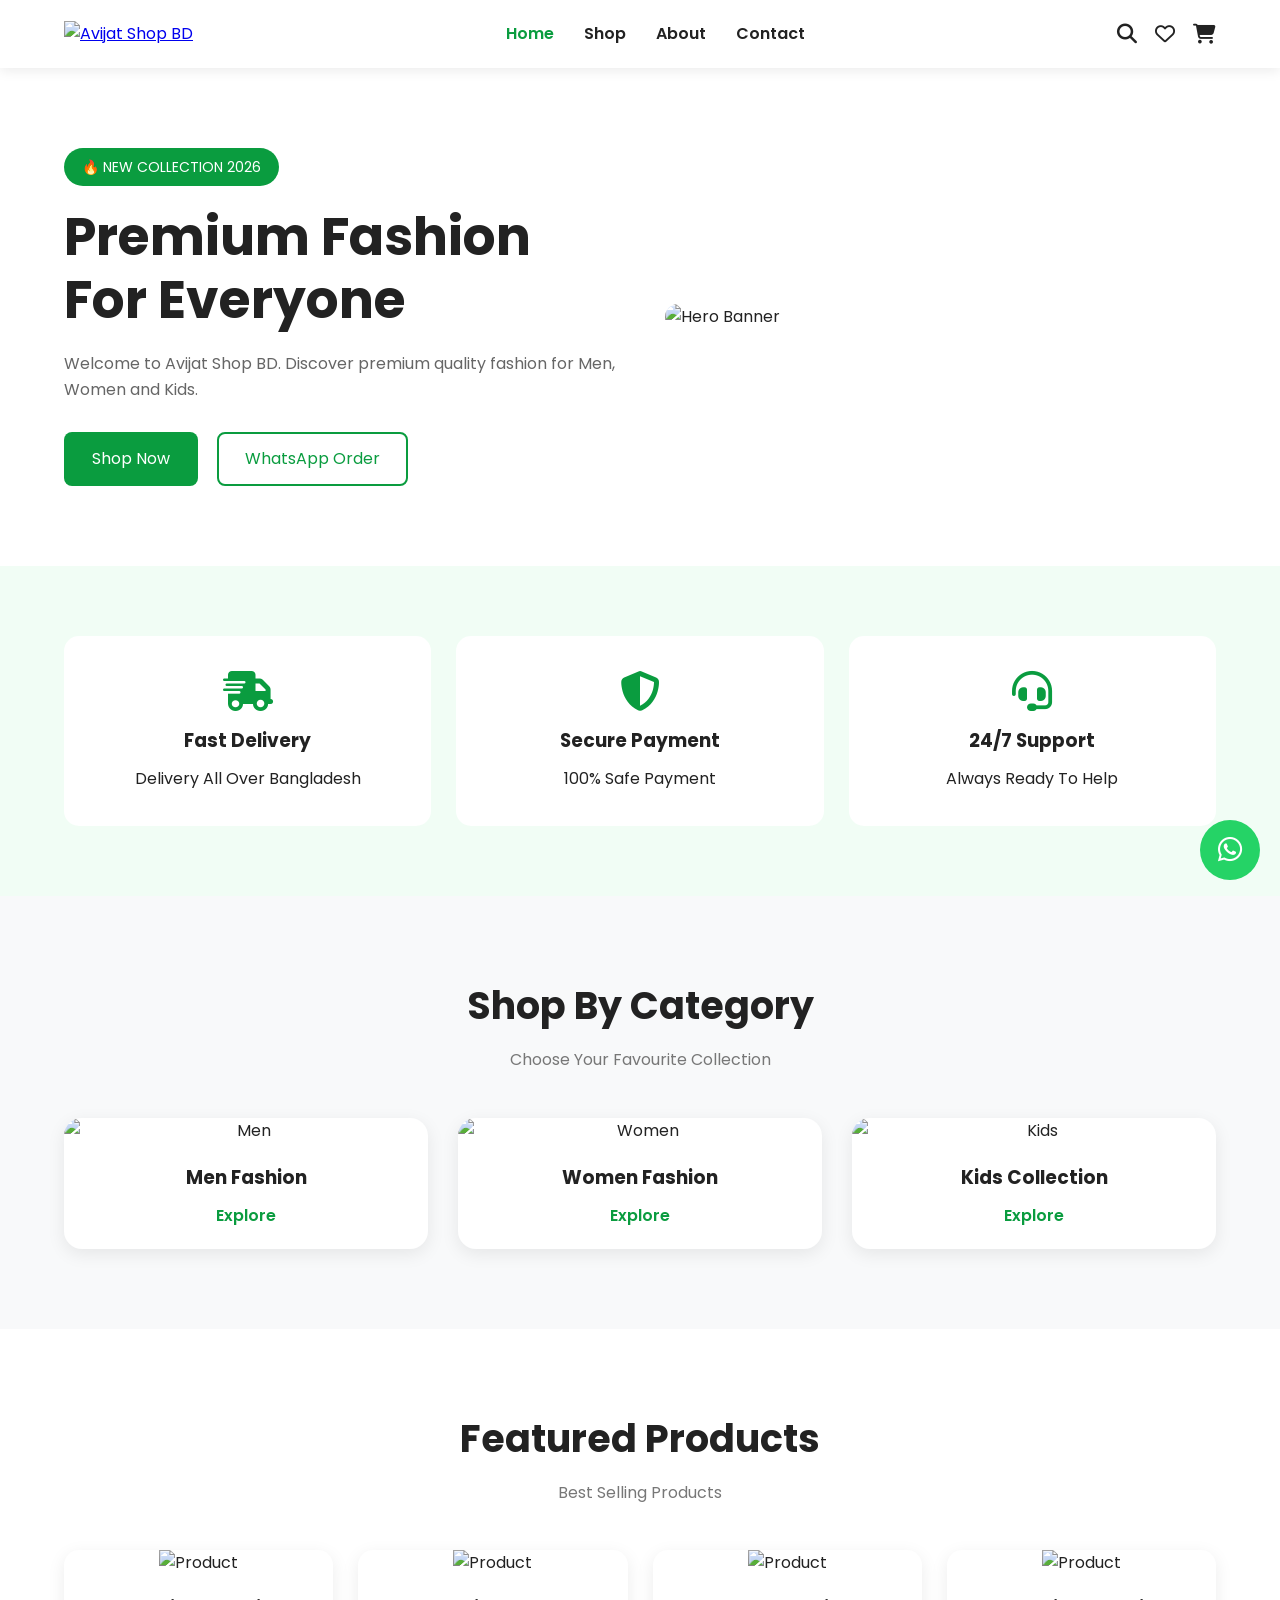
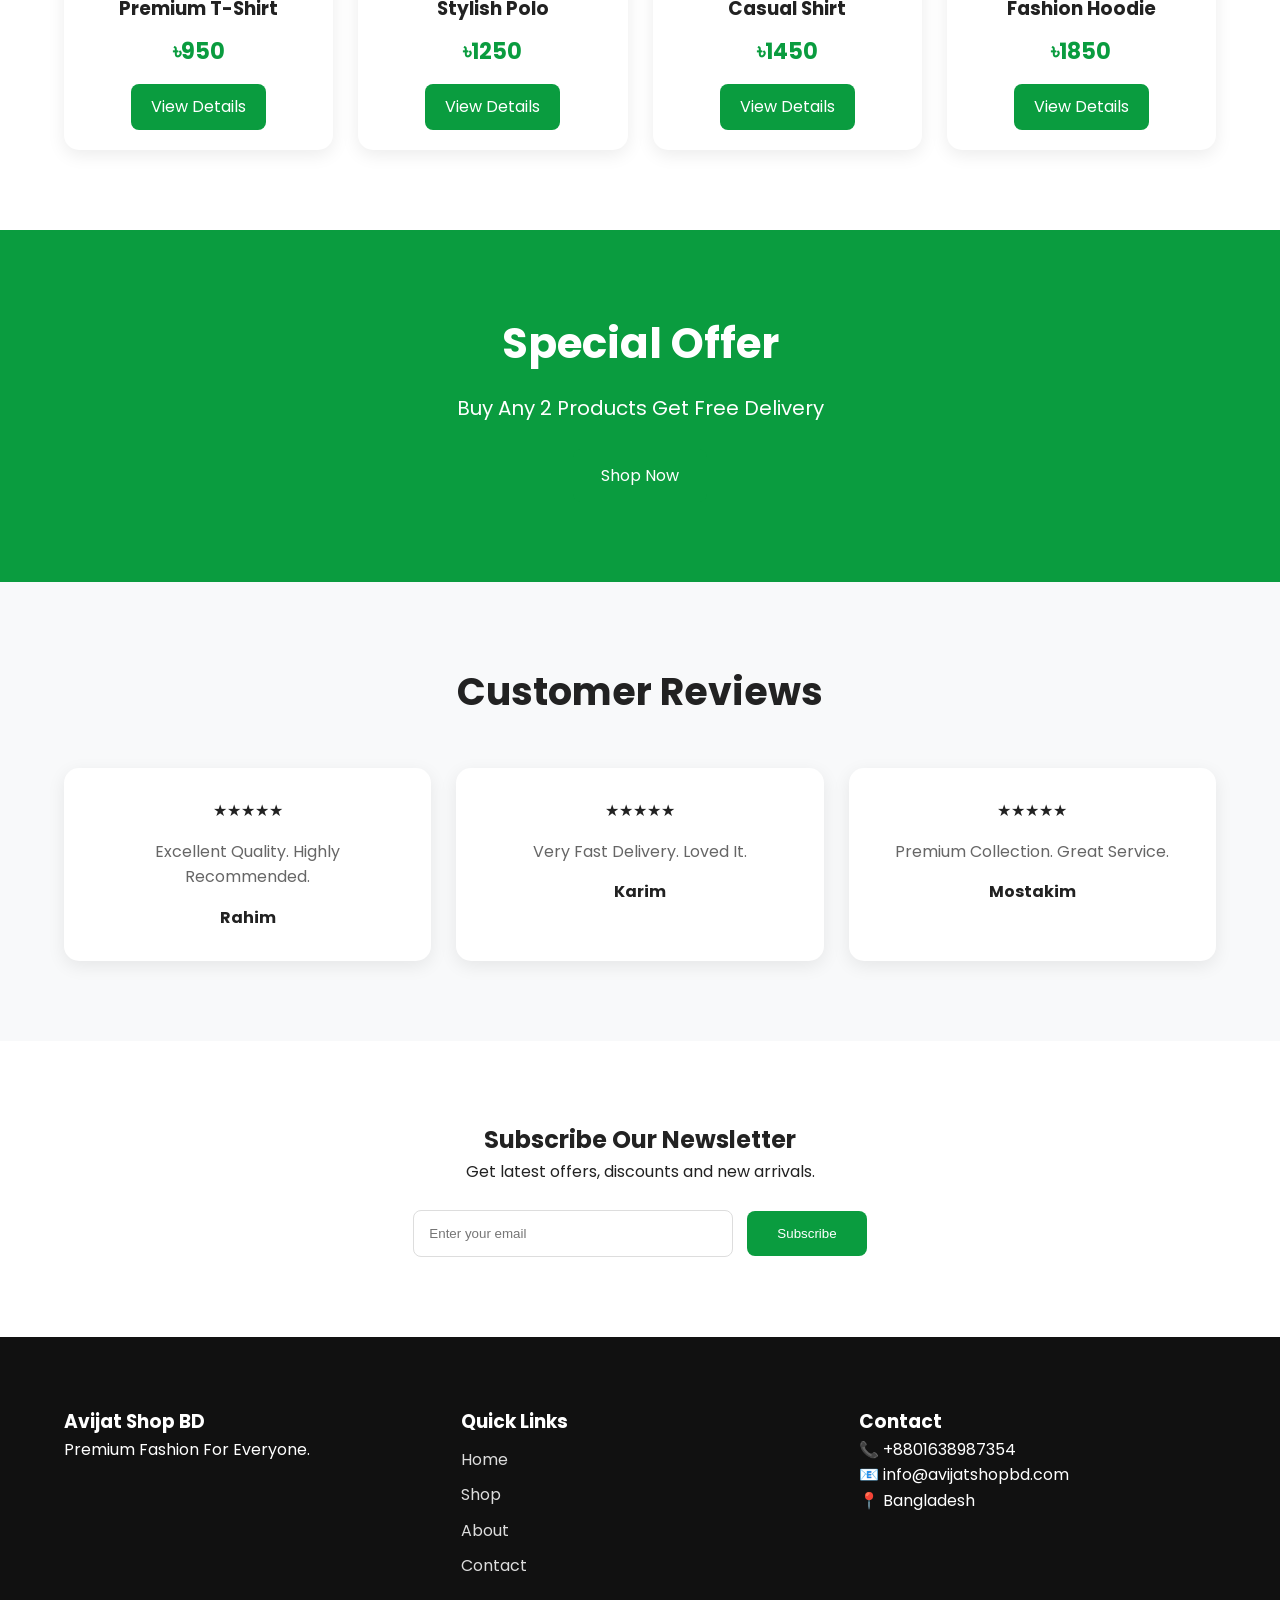
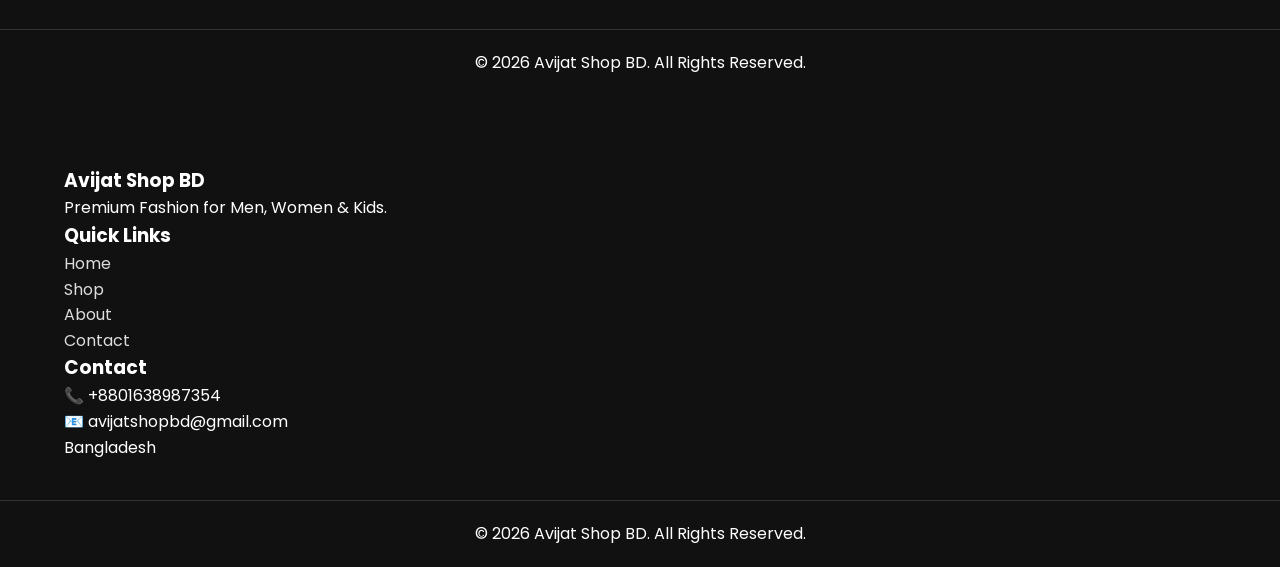
==== commit df885764: "Update index.html" ====
--- a/index.html
+++ b/index.html
@@ -514,6 +514,35 @@
 
 <script src="script.js"></script>
 
+   <footer class="footer">
+  <div class="container">
+
+    <div class="footer-box">
+      <h3>Avijat Shop BD</h3>
+      <p>Premium Fashion for Men, Women & Kids.</p>
+    </div>
+
+    <div class="footer-box">
+      <h3>Quick Links</h3>
+      <a href="index.html">Home</a><br>
+      <a href="shop.html">Shop</a><br>
+      <a href="about.html">About</a><br>
+      <a href="contact.html">Contact</a>
+    </div>
+
+    <div class="footer-box">
+      <h3>Contact</h3>
+      <p>📞 +8801638987354</p>
+      <p>📧 avijatshopbd@gmail.com</p>
+      <p>Bangladesh</p>
+    </div>
+
+  </div>
+
+  <div class="copyright">
+    © 2026 Avijat Shop BD. All Rights Reserved.
+  </div>
+</footer>
 </body>
 
 </html>
--- a/style.css
+++ b/style.css
@@ -1,6 +1,5 @@
 /* ==========================
    Avijat Shop BD v4.0
-   Premium Fashion Store
 ========================== */
 
 *{
@@ -20,433 +19,412 @@
     line-height:1.6;
 }
 
-/* Container */
-
 .container{
     width:90%;
     max-width:1200px;
     margin:auto;
 }
 
-/* Links */
-
-a{
-    text-decoration:none;
-    color:inherit;
-}
-
-/* Images */
-
-img{
-    width:100%;
-    display:block;
-}
-
-/* ================= Offer Bar ================= */
-
-.offer-bar{
-    background:#0b8f3a;
-    color:#fff;
-    text-align:center;
-    padding:10px;
-    font-size:14px;
-    font-weight:600;
-}
-
-/* ================= Header ================= */
-
-header{
+/* Header */
+
+.header{
     background:#fff;
     position:sticky;
     top:0;
-    z-index:1000;
-    box-shadow:0 2px 10px rgba(0,0,0,.08);
-}
-
-header .container{
+    z-index:999;
+    box-shadow:0 3px 12px rgba(0,0,0,.08);
+}
+
+.header .container{
     display:flex;
     justify-content:space-between;
     align-items:center;
     padding:18px 0;
 }
 
-/* Logo */
-
 .logo img{
-    width:180px;
-}
-
-/* Navigation */
+    height:55px;
+}
 
 nav ul{
     display:flex;
     list-style:none;
-    gap:25px;
-}
-
-nav ul li a{
+    gap:30px;
+}
+
+nav a{
+    text-decoration:none;
+    color:#222;
     font-weight:600;
     transition:.3s;
 }
 
-nav ul li a:hover{
-    color:#0b8f3a;
-}
-
-/* Header Icons */
+nav a:hover,
+nav a.active{
+    color:#0a9c3f;
+}
 
 .header-icons{
     display:flex;
     gap:18px;
+}
+
+.header-icons a{
+    color:#222;
     font-size:20px;
-    cursor:pointer;
-}
-
-.header-icons i{
     transition:.3s;
 }
 
-.header-icons i:hover{
-    color:#0b8f3a;
-}
-
-/* Button */
+.header-icons a:hover{
+    color:#0a9c3f;
+}
+
+/* Hero */
+
+.hero{
+    padding:80px 0;
+    background:#fff;
+}
+
+.hero-grid{
+    display:grid;
+    grid-template-columns:1fr 1fr;
+    align-items:center;
+    gap:50px;
+}
+
+.offer{
+    display:inline-block;
+    background:#0a9c3f;
+    color:#fff;
+    padding:8px 18px;
+    border-radius:30px;
+    margin-bottom:20px;
+    font-size:14px;
+}
+
+.hero h1{
+    font-size:52px;
+    margin-bottom:20px;
+    line-height:1.2;
+}
+
+.hero p{
+    color:#666;
+    margin-bottom:30px;
+}
+
+.hero-image img{
+    width:100%;
+    border-radius:18px;
+}
+
+/* Buttons */
 
 .btn{
     display:inline-block;
-    background:#0b8f3a;
-    color:#fff;
-    padding:14px 32px;
-    border-radius:50px;
-    font-weight:600;
+    background:#0a9c3f;
+    color:#fff;
+    padding:14px 28px;
+    border-radius:8px;
+    text-decoration:none;
     transition:.3s;
-    margin-top:20px;
 }
 
 .btn:hover{
-    background:#06682a;
-    transform:translateY(-3px);
-}
-
-/* Section */
-
-section{
+    background:#087c33;
+}
+
+.btn-outline{
+    display:inline-block;
+    border:2px solid #0a9c3f;
+    color:#0a9c3f;
+    padding:12px 26px;
+    border-radius:8px;
+    text-decoration:none;
+    margin-left:15px;
+}
+
+.btn-outline:hover{
+    background:#0a9c3f;
+    color:#fff;
+}/* ==========================
+   Features
+========================== */
+
+.features{
+    padding:70px 0;
+    background:#f1fdf5;
+}
+
+.features .container{
+    display:grid;
+    grid-template-columns:repeat(3,1fr);
+    gap:25px;
+}
+
+.feature-box{
+    background:#fff;
+    text-align:center;
+    padding:35px 25px;
+    border-radius:15px;
+    transition:.3s;
+}
+
+.feature-box:hover{
+    transform:translateY(-8px);
+    box-shadow:0 10px 25px rgba(0,0,0,.08);
+}
+
+.feature-box i{
+    font-size:40px;
+    color:#0a9c3f;
+    margin-bottom:15px;
+}
+
+.feature-box h3{
+    margin-bottom:10px;
+}
+
+/* ==========================
+   Section Title
+========================== */
+
+.section-title{
+    text-align:center;
+    margin-bottom:45px;
+}
+
+.section-title h2{
+    font-size:38px;
+    margin-bottom:10px;
+}
+
+.section-title p{
+    color:#777;
+}
+
+/* ==========================
+   Categories
+========================== */
+
+.categories{
     padding:80px 0;
 }
-
-/* Section Title */
-
-.section-title{
-    text-align:center;
-    margin-bottom:50px;
-}
-
-.section-title h2{
-    font-size:36px;
-    color:#111;
-    margin-bottom:10px;
-}
-
-.section-title p{
-    color:#666;
-}
-/* ================= Hero Section ================= */
-
-.hero{
-    background:#f8f9fa;
-}
-
-.hero .container{
-    display:flex;
-    align-items:center;
-    justify-content:space-between;
-    gap:50px;
-    flex-wrap:wrap;
-}
-
-.hero-text{
-    flex:1;
-    min-width:300px;
-}
-
-.hero-text h4{
-    color:#0b8f3a;
-    font-size:18px;
-    margin-bottom:15px;
-    text-transform:uppercase;
-}
-
-.hero-text h1{
-    font-size:52px;
-    line-height:1.2;
-    margin-bottom:20px;
-    color:#111;
-}
-
-.hero-text p{
-    font-size:18px;
-    color:#666;
-    margin-bottom:20px;
-}
-
-.hero-image{
-    flex:1;
-    min-width:300px;
-}
-
-.hero-image img{
-    max-width:100%;
-    border-radius:20px;
-    box-shadow:0 15px 40px rgba(0,0,0,.12);
-}
-
-/* ================= Categories ================= */
 
 .category-grid{
     display:grid;
-    grid-template-columns:repeat(auto-fit,minmax(220px,1fr));
-    gap:25px;
+    grid-template-columns:repeat(3,1fr);
+    gap:30px;
 }
 
 .category-card{
     background:#fff;
-    padding:40px 20px;
-    border-radius:15px;
-    text-align:center;
-    box-shadow:0 10px 25px rgba(0,0,0,.08);
+    border-radius:18px;
+    overflow:hidden;
+    text-align:center;
     transition:.3s;
-    cursor:pointer;
+    box-shadow:0 5px 18px rgba(0,0,0,.08);
 }
 
 .category-card:hover{
     transform:translateY(-8px);
-    box-shadow:0 18px 35px rgba(0,0,0,.15);
+}
+
+.category-card img{
+    width:100%;
+    display:block;
 }
 
 .category-card h3{
-    color:#0b8f3a;
-    font-size:24px;
-}
-
-/* ================= Mobile ================= */
-
-@media(max-width:768px){
-
-.hero .container{
-    flex-direction:column;
-    text-align:center;
-}
-
-.hero-text h1{
-    font-size:36px;
-}
-
-nav ul{
-    gap:12px;
-    font-size:14px;
-    flex-wrap:wrap;
-    justify-content:center;
-}
-
-.logo img{
-    width:140px;
-}
-
-}
-/* ================= Featured Products ================= */
+    margin:20px 0 10px;
+}
+
+.category-card a{
+    display:inline-block;
+    margin-bottom:20px;
+    color:#0a9c3f;
+    text-decoration:none;
+    font-weight:600;
+}
+
+/* ==========================
+   Products
+========================== */
+
+.featured-products{
+    padding:80px 0;
+    background:#fff;
+}
 
 .product-grid{
     display:grid;
-    grid-template-columns:repeat(auto-fit,minmax(260px,1fr));
-    gap:30px;
-    margin-top:40px;
+    grid-template-columns:repeat(4,1fr);
+    gap:25px;
 }
 
 .product-card{
     background:#fff;
-    border-radius:18px;
+    border-radius:15px;
     overflow:hidden;
-    box-shadow:0 12px 30px rgba(0,0,0,.08);
-    transition:.35s;
-    padding:20px;
-    position:relative;
+    text-align:center;
+    box-shadow:0 5px 18px rgba(0,0,0,.08);
+    transition:.3s;
 }
 
 .product-card:hover{
-    transform:translateY(-10px);
-    box-shadow:0 18px 40px rgba(0,0,0,.15);
+    transform:translateY(-8px);
 }
 
 .product-card img{
-    height:260px;
-    object-fit:cover;
-    border-radius:12px;
+    width:100%;
+}
+
+.product-card h3{
+    margin:18px 0 10px;
+}
+
+.price{
+    color:#0a9c3f;
+    font-size:22px;
+    font-weight:700;
     margin-bottom:15px;
 }
 
-.badge{
-    position:absolute;
-    top:18px;
-    left:18px;
-    background:#0b8f3a;
-    color:#fff;
-    padding:6px 12px;
-    border-radius:30px;
-    font-size:12px;
-    font-weight:600;
-}
-
-.product-card h3{
-    margin:10px 0;
-    font-size:22px;
-}
-
-.price{
-    margin:12px 0;
-    font-size:18px;
-}
-
-.price del{
-    color:#888;
-    margin-right:8px;
-}
-
-/* ================= Flash Sale ================= */
-
-.flash-sale{
-    background:#0b8f3a;
-    color:#fff;
-    text-align:center;
-    border-radius:20px;
-    margin:80px auto;
-}
-
-.flash-sale h2{
+.btn-small{
+    display:inline-block;
+    margin-bottom:20px;
+    background:#0a9c3f;
+    color:#fff;
+    padding:10px 20px;
+    text-decoration:none;
+    border-radius:8px;
+}/* ==========================
+   Offer Banner
+========================== */
+
+.offer-banner{
+    background:#0a9c3f;
+    color:#fff;
+    text-align:center;
+    padding:80px 20px;
+}
+
+.offer-banner h2{
     font-size:42px;
     margin-bottom:15px;
 }
 
-.flash-sale p{
+.offer-banner p{
     font-size:20px;
-    margin-bottom:20px;
-}
-
-.flash-sale .btn{
-    background:#fff;
-    color:#0b8f3a;
-}
-
-.flash-sale .btn:hover{
-    background:#f3f3f3;
-}
-
-/* ================= Offer Banner ================= */
-
-.offer-banner{
-    background:#f3fff6;
-    text-align:center;
-    border-radius:20px;
-}
-
-.offer-banner h2{
-    color:#0b8f3a;
-    font-size:38px;
-    margin-bottom:15px;
-}
-
-.offer-banner p{
-    color:#555;
-    font-size:18px;
-}
-/* ================= Reviews ================= */
+    margin-bottom:25px;
+}
+
+/* ==========================
+   Reviews
+========================== */
+
+.reviews{
+    padding:80px 0;
+    background:#f8f9fa;
+}
+
+.review-grid{
+    display:grid;
+    grid-template-columns:repeat(3,1fr);
+    gap:25px;
+}
 
 .review-card{
-    max-width:700px;
-    margin:0 auto;
-    background:#fff;
-    padding:35px;
-    border-radius:18px;
-    text-align:center;
-    box-shadow:0 10px 30px rgba(0,0,0,.08);
-}
-
-.review-card h3{
-    color:#f7b500;
-    font-size:30px;
-    margin-bottom:15px;
+    background:#fff;
+    padding:30px;
+    border-radius:15px;
+    text-align:center;
+    box-shadow:0 5px 18px rgba(0,0,0,.08);
 }
 
 .review-card p{
-    color:#555;
-    margin-bottom:20px;
-    line-height:1.8;
-}
-
-/* ================= Newsletter ================= */
+    margin:15px 0;
+    color:#666;
+}
+
+/* ==========================
+   Newsletter
+========================== */
 
 .newsletter{
-    background:#0b8f3a;
-    color:#fff;
-    text-align:center;
-    border-radius:20px;
-}
-
-.newsletter h2{
-    font-size:36px;
-    margin-bottom:15px;
-}
-
-.newsletter p{
-    margin-bottom:25px;
+    padding:80px 20px;
+    text-align:center;
+    background:#fff;
 }
 
 .newsletter form{
-    display:flex;
-    justify-content:center;
-    flex-wrap:wrap;
-    gap:15px;
+    margin-top:25px;
 }
 
 .newsletter input{
     width:320px;
-    max-width:100%;
+    max-width:90%;
     padding:15px;
-    border:none;
-    border-radius:50px;
-    outline:none;
+    border:1px solid #ddd;
+    border-radius:8px;
+    margin-right:10px;
 }
 
 .newsletter button{
     padding:15px 30px;
     border:none;
-    border-radius:50px;
-    background:#fff;
-    color:#0b8f3a;
-    font-weight:700;
+    border-radius:8px;
+    background:#0a9c3f;
+    color:#fff;
     cursor:pointer;
 }
 
-/* ================= Footer ================= */
-
-footer{
+/* ==========================
+   Footer
+========================== */
+
+.footer{
     background:#111;
     color:#fff;
-    text-align:center;
-    padding:60px 20px;
-}
-
-footer h2{
-    margin-bottom:15px;
-}
-
-footer p{
-    color:#ccc;
+    padding:70px 0 20px;
+}
+
+.footer-grid{
+    display:grid;
+    grid-template-columns:repeat(3,1fr);
+    gap:40px;
+}
+
+.footer ul{
+    list-style:none;
+}
+
+.footer ul li{
     margin:10px 0;
 }
 
-/* ================= WhatsApp Button ================= */
-
-.whatsapp{
+.footer a{
+    color:#ddd;
+    text-decoration:none;
+}
+
+.footer a:hover{
+    color:#0a9c3f;
+}
+
+.copyright{
+    margin-top:40px;
+    border-top:1px solid #333;
+    text-align:center;
+    padding-top:20px;
+}
+
+/* ==========================
+   Floating Buttons
+========================== */
+
+.whatsapp-float{
     position:fixed;
     right:20px;
     bottom:20px;
@@ -456,79 +434,91 @@
     color:#fff;
     border-radius:50%;
     display:flex;
+    align-items:center;
     justify-content:center;
-    align-items:center;
-    font-size:30px;
-    text-decoration:none;
-    box-shadow:0 8px 20px rgba(0,0,0,.25);
-    transition:.3s;
-}
-
-.whatsapp:hover{
-    transform:scale(1.1);
-}
-
-/* ================= Responsive ================= */
-
-@media (max-width:768px){
-
-.section-title h2{
+    text-decoration:none;
     font-size:28px;
-}
-
-.product-grid{
-    grid-template-columns:1fr;
-}
-
-.flash-sale h2{
-    font-size:30px;
-}
-
-.offer-banner h2{
-    font-size:28px;
-}
-
-.newsletter form{
-    flex-direction:column;
-    align-items:center;
-}
-
-}
-#backToTop{
+    z-index:999;
+}
+
+#topBtn{
     position:fixed;
-    bottom:90px;
-    right:20px;
-    width:50px;
-    height:50px;
+    left:20px;
+    bottom:20px;
+    width:55px;
+    height:55px;
     border:none;
     border-radius:50%;
-    background:#0b8f3a;
-    color:#fff;
-    font-size:22px;
+    background:#0a9c3f;
+    color:#fff;
     cursor:pointer;
-    box-shadow:0 8px 20px rgba(0,0,0,.2);
-    z-index:999;
-}
-.shop-tools{
-    display:flex;
-    justify-content:space-between;
-    gap:15px;
-    margin:30px 0;
-    flex-wrap:wrap;
-}
-
-.search-box,
-.category-filter{
-
-    padding:12px 15px;
-
-    border:1px solid #ddd;
-
-    border-radius:10px;
-
-    font-size:16px;
-
-    flex:1;
-
-    min-width:220px;
-}
+}
+
+/* ==========================
+   Responsive
+========================== */
+
+@media(max-width:992px){
+
+.hero-grid,
+.features .container,
+.category-grid,
+.product-grid,
+.review-grid,
+.footer-grid{
+
+grid-template-columns:1fr 1fr;
+
+}
+
+}
+
+@media(max-width:768px){
+
+.hero-grid,
+.features .container,
+.category-grid,
+.product-grid,
+.review-grid,
+.footer-grid{
+
+grid-template-columns:1fr;
+
+}
+
+.header .container{
+
+flex-direction:column;
+gap:20px;
+
+}
+
+nav ul{
+
+flex-direction:column;
+text-align:center;
+
+}
+
+.hero h1{
+
+font-size:38px;
+
+}
+
+.newsletter input{
+
+width:100%;
+margin-bottom:15px;
+
+}
+
+.btn-outline{
+
+margin-left:0;
+margin-top:15px;
+display:inline-block;
+
+}
+
+}
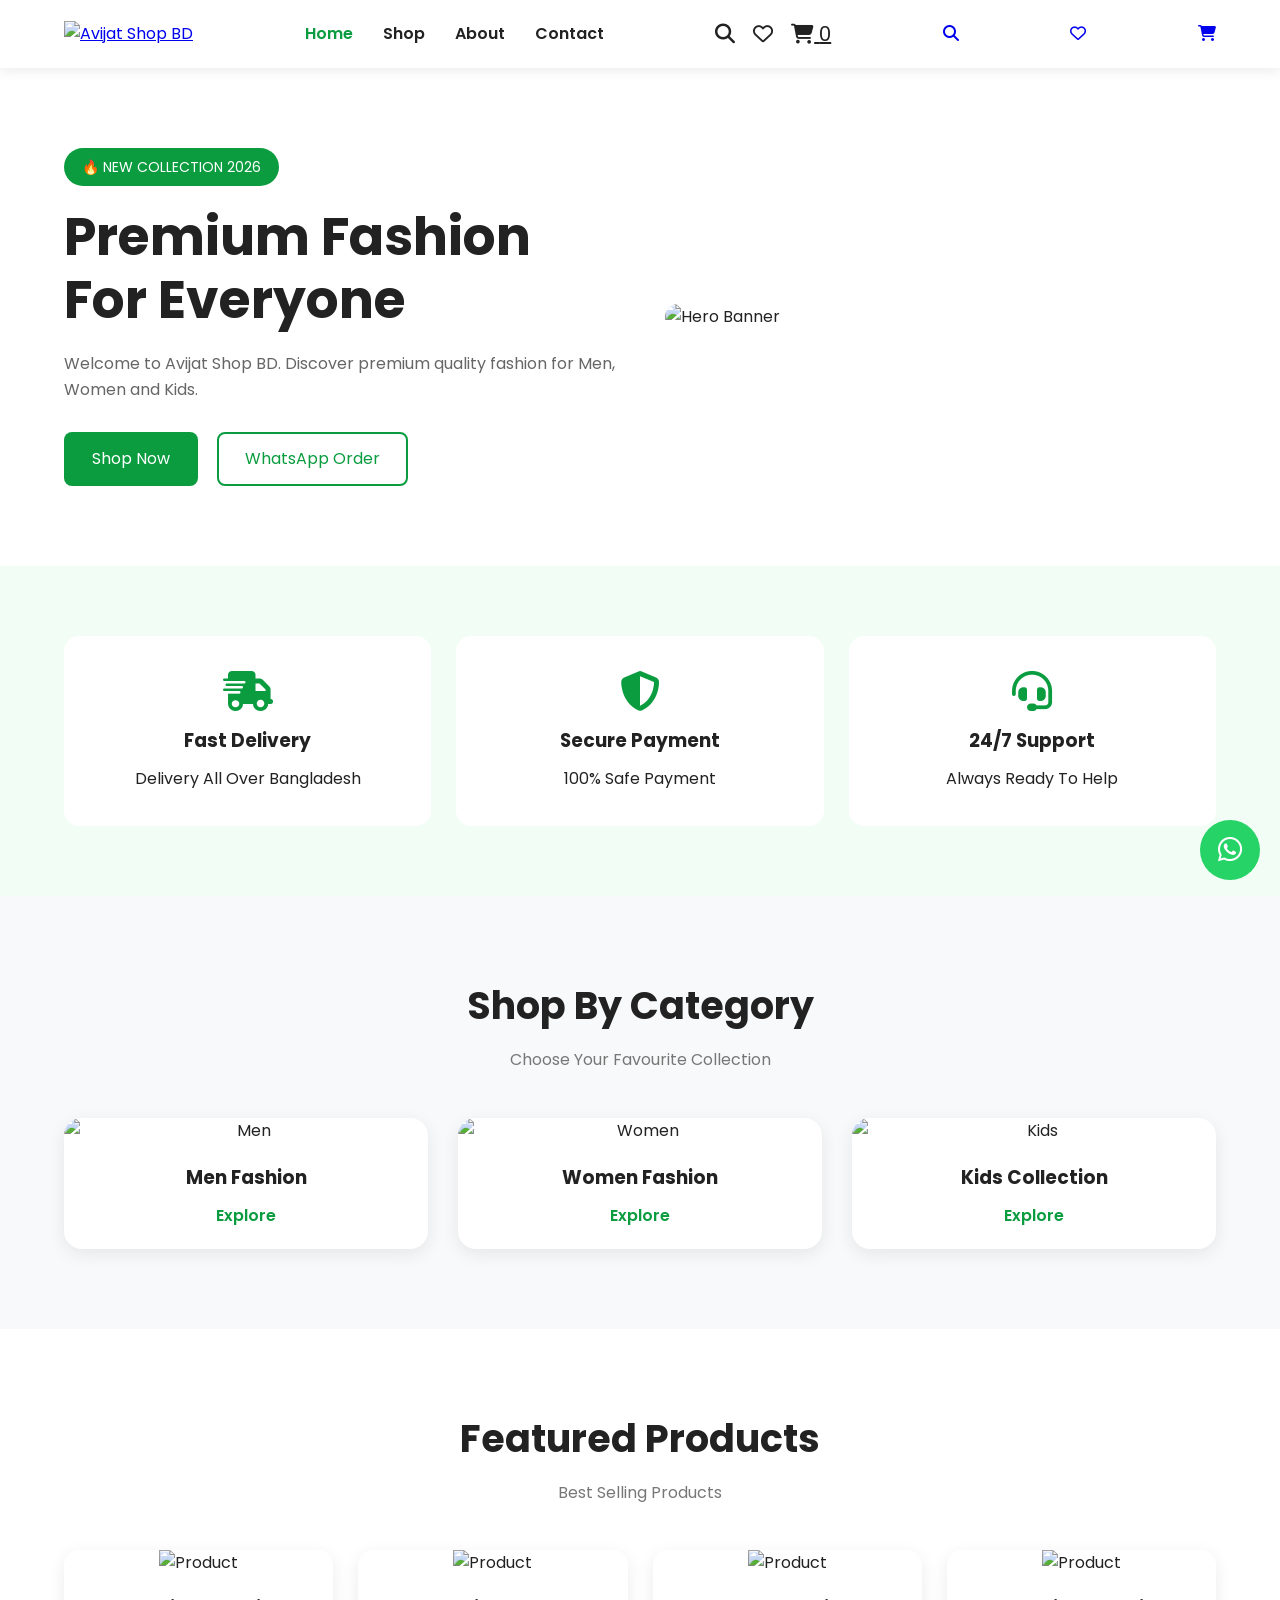
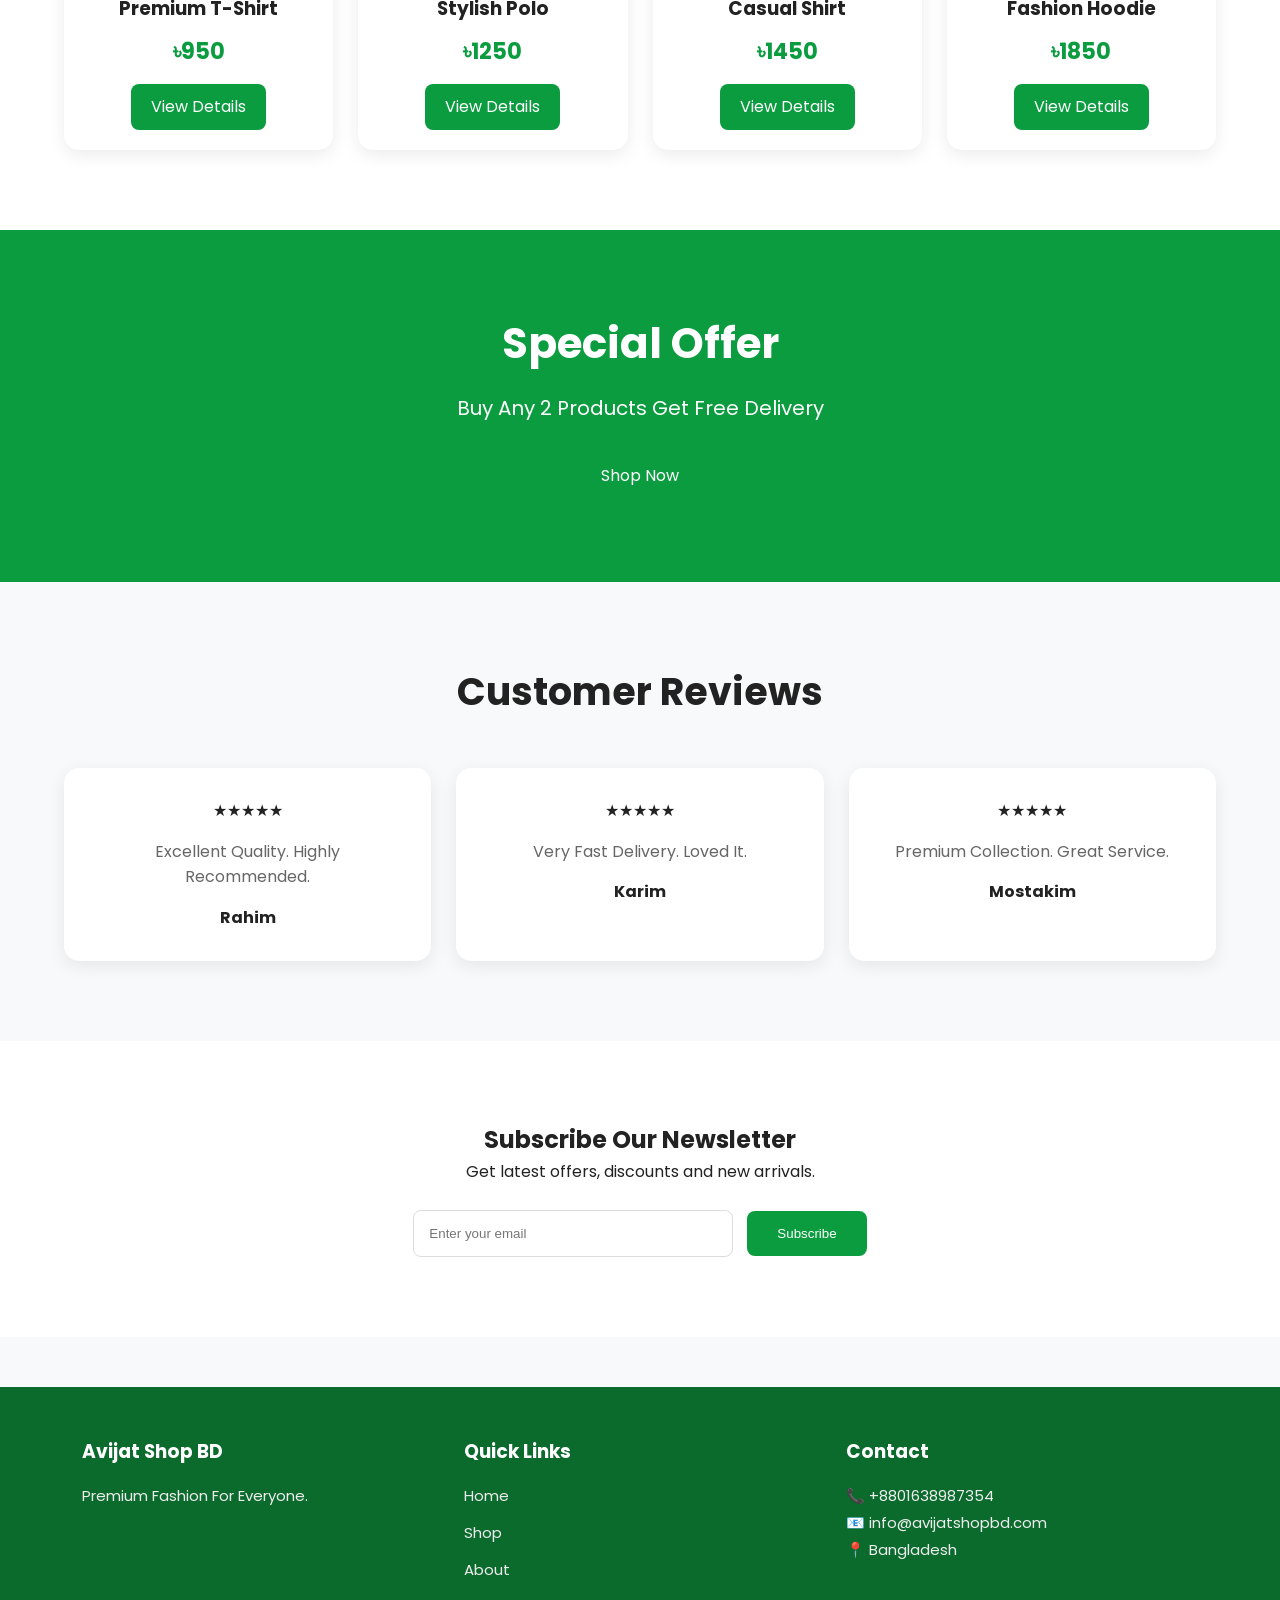
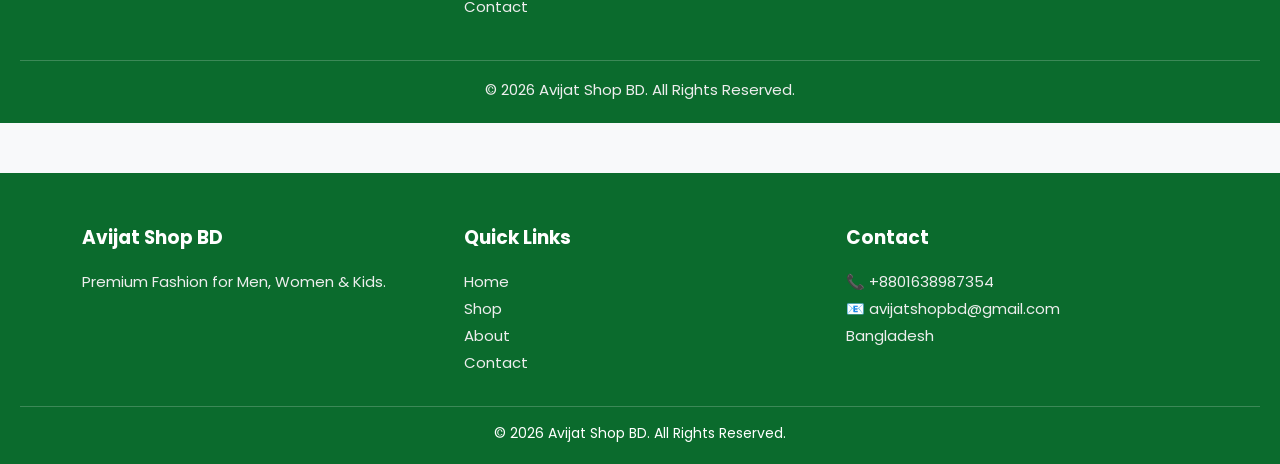
==== commit 8f56cb9d: "Update header cart icon" ====
--- a/index.html
+++ b/index.html
@@ -55,6 +55,24 @@
 </nav>
 
 <div class="header-icons">
+
+<a href="#">
+<i class="fa-solid fa-magnifying-glass"></i>
+</a>
+
+<a href="#">
+<i class="fa-regular fa-heart"></i>
+</a>
+
+<a href="#" id="cart-btn">
+
+<i class="fa-solid fa-cart-shopping"></i>
+
+<span id="cart-count">0</span>
+
+</a>
+
+</div>
 
 <a href="#"><i class="fa-solid fa-magnifying-glass"></i></a>
 
--- a/style.css
+++ b/style.css
@@ -522,3 +522,44 @@
 }
 
 }
+/* ==========================
+   FOOTER
+========================== */
+
+.footer{
+    background:#0b6b2d;
+    color:#fff;
+    padding:50px 20px 20px;
+    margin-top:50px;
+}
+
+.footer .container{
+    display:grid;
+    grid-template-columns:repeat(auto-fit,minmax(220px,1fr));
+    gap:30px;
+}
+
+.footer h3{
+    margin-bottom:15px;
+    color:#fff;
+}
+
+.footer p,
+.footer a{
+    color:#eee;
+    text-decoration:none;
+    line-height:1.8;
+    font-size:15px;
+}
+
+.footer a:hover{
+    color:#8cff8c;
+}
+
+.copyright{
+    text-align:center;
+    border-top:1px solid rgba(255,255,255,.2);
+    margin-top:30px;
+    padding-top:15px;
+    font-size:14px;
+}
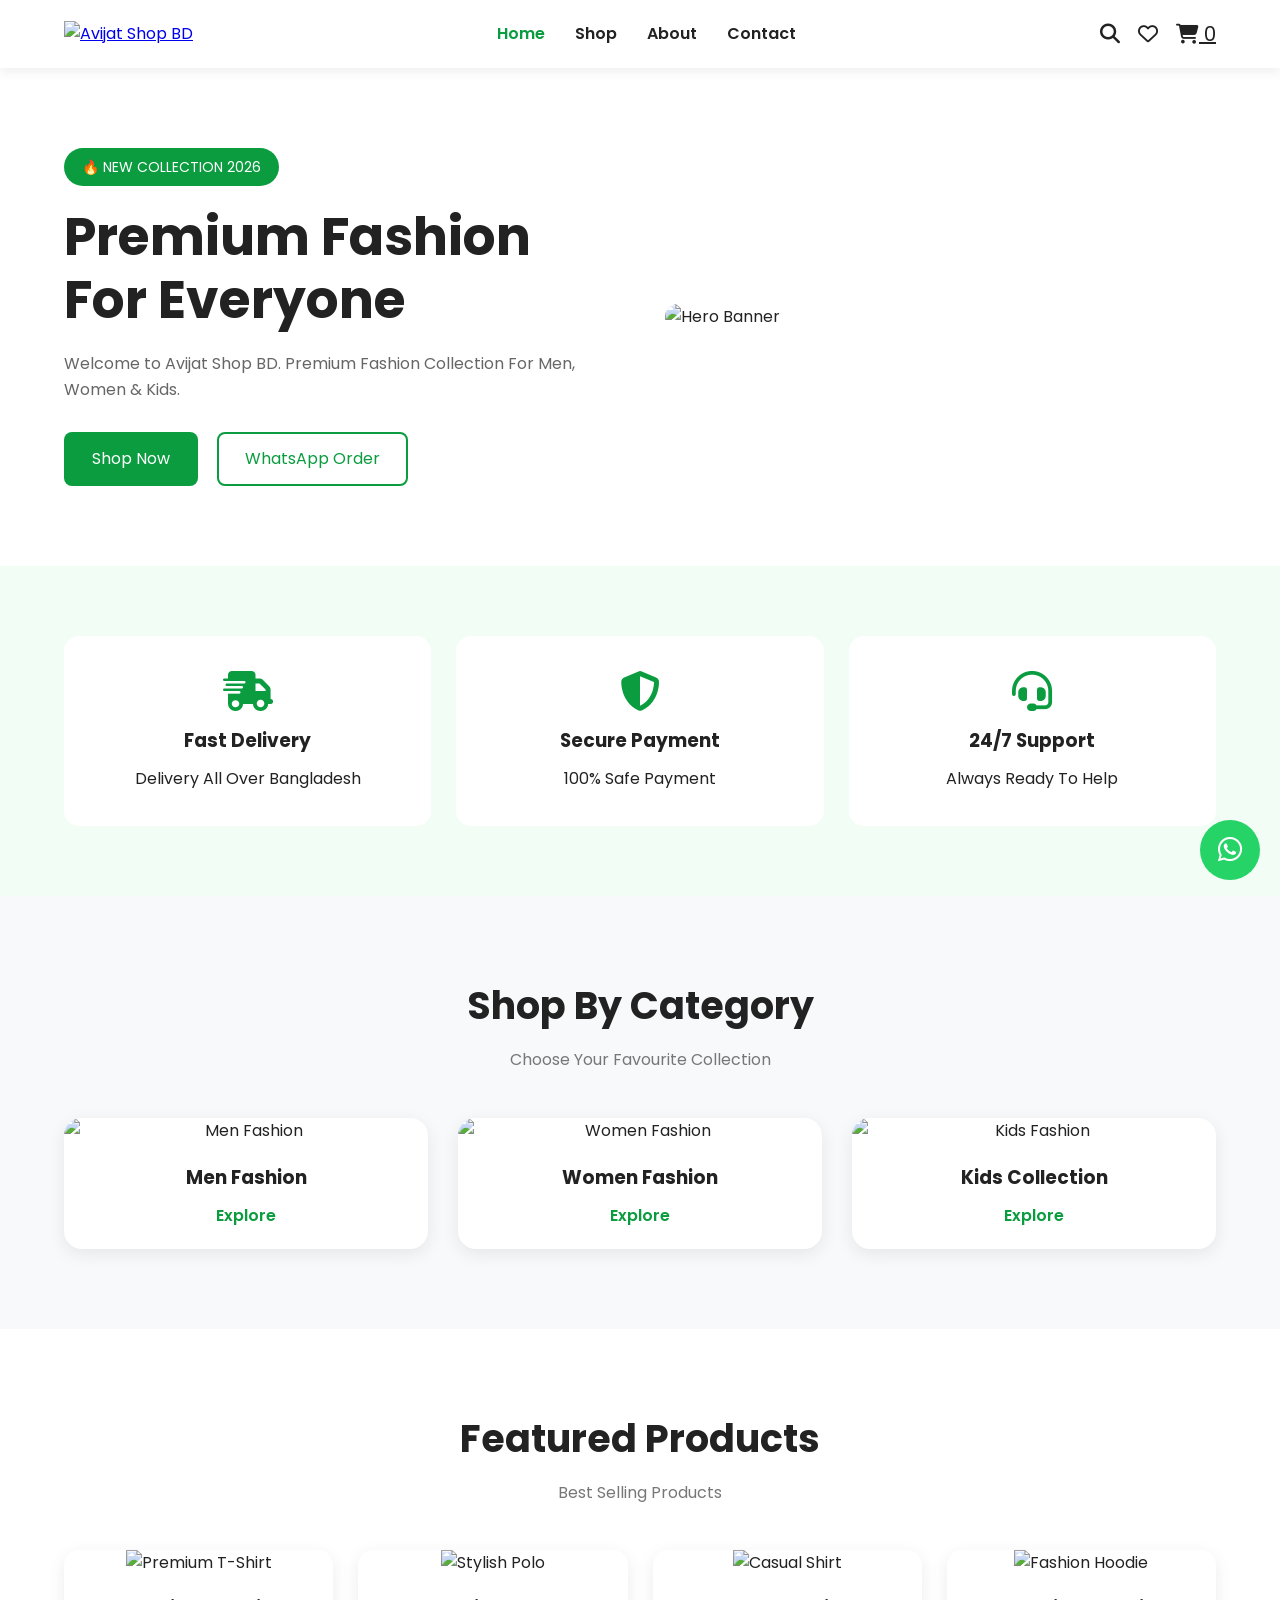
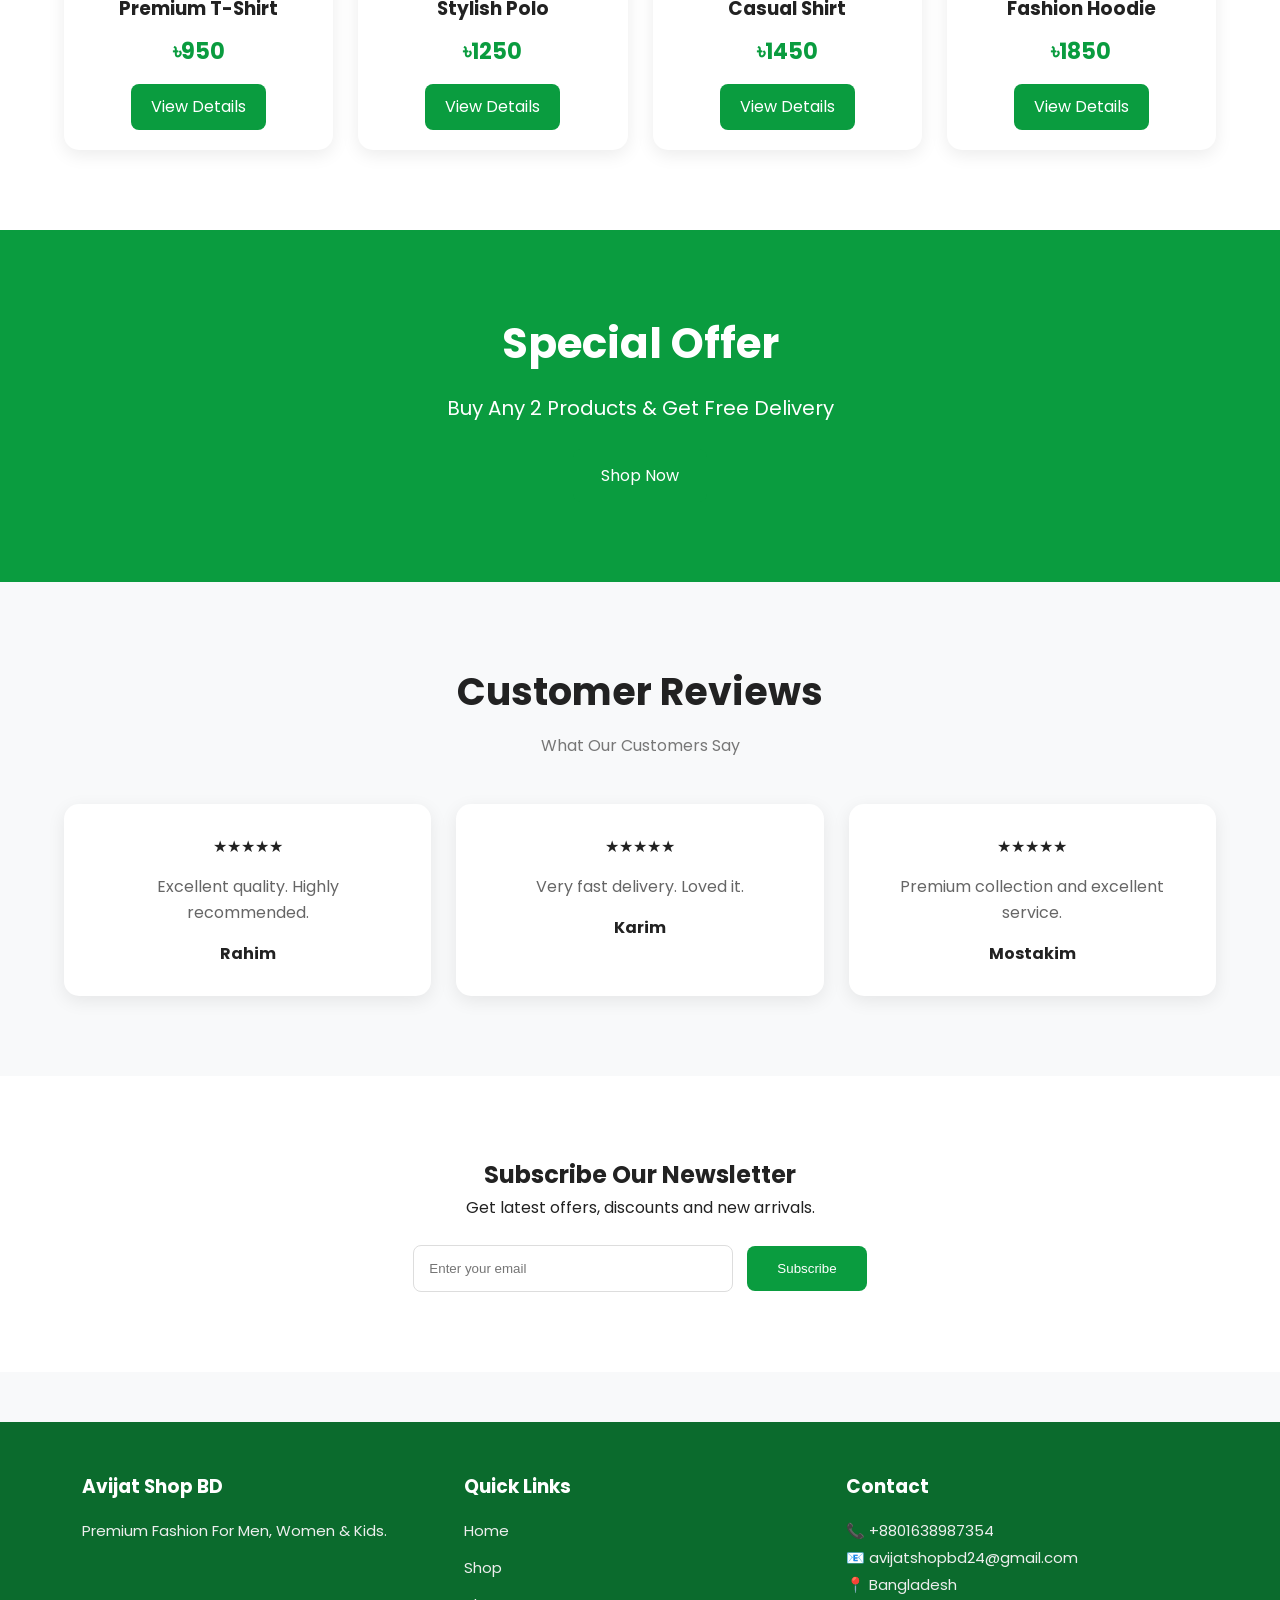
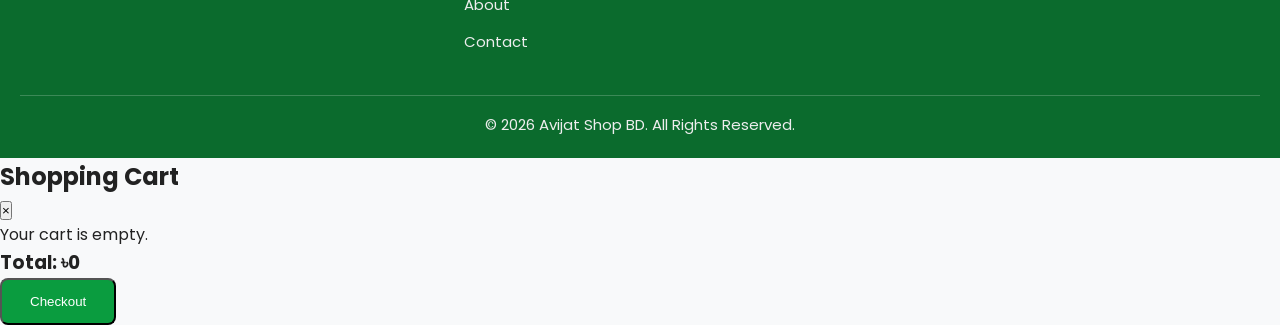
==== commit f2c8fae1: "Complete index.html v5.0 Updated title and meta tags for better SEO. Improved alt text for images an" ====
--- a/index.html
+++ b/index.html
@@ -2,22 +2,28 @@
 <html lang="en">
 
 <head>
-
 <meta charset="UTF-8">
-
 <meta name="viewport" content="width=device-width, initial-scale=1.0">
 
-<title>Avijat Shop BD | Premium Fashion</title>
-
-<meta name="description" content="Premium Fashion Clothing Store">
+<title>Avijat Shop BD | Premium Fashion Store</title>
+
+<meta name="description"
+content="Premium Fashion Store in Bangladesh">
+
+<meta name="keywords"
+content="Fashion, Clothing, T-Shirt, Hoodie, Bangladesh">
 
 <link rel="stylesheet" href="style.css">
 
-<link rel="preconnect" href="https://fonts.googleapis.com">
-
-<link rel="preconnect" href="https://fonts.gstatic.com" crossorigin>
-
-<link href="https://fonts.googleapis.com/css2?family=Poppins:wght@300;400;500;600;700&display=swap" rel="stylesheet">
+<link rel="preconnect"
+href="https://fonts.googleapis.com">
+
+<link rel="preconnect"
+href="https://fonts.gstatic.com"
+crossorigin>
+
+<link href="https://fonts.googleapis.com/css2?family=Poppins:wght@300;400;500;600;700&display=swap"
+rel="stylesheet">
 
 <link rel="stylesheet"
 href="https://cdnjs.cloudflare.com/ajax/libs/font-awesome/6.7.1/css/all.min.css">
@@ -26,7 +32,7 @@
 
 <body>
 
-<!-- Header Start -->
+<!-- Header -->
 
 <header class="header">
 
@@ -34,7 +40,8 @@
 
 <a href="index.html" class="logo">
 
-<img src="images/logo.png" alt="Avijat Shop BD">
+<img src="images/logo.png"
+alt="Avijat Shop BD">
 
 </a>
 
@@ -42,13 +49,30 @@
 
 <ul>
 
-<li><a class="active" href="index.html">Home</a></li>
-
-<li><a href="shop.html">Shop</a></li>
-
-<li><a href="about.html">About</a></li>
-
-<li><a href="contact.html">Contact</a></li>
+<li>
+<a class="active"
+href="index.html">
+Home
+</a>
+</li>
+
+<li>
+<a href="shop.html">
+Shop
+</a>
+</li>
+
+<li>
+<a href="about.html">
+About
+</a>
+</li>
+
+<li>
+<a href="contact.html">
+Contact
+</a>
+</li>
 
 </ul>
 
@@ -68,17 +92,11 @@
 
 <i class="fa-solid fa-cart-shopping"></i>
 
-<span id="cart-count">0</span>
-
-</a>
-
-</div>
-
-<a href="#"><i class="fa-solid fa-magnifying-glass"></i></a>
-
-<a href="#"><i class="fa-regular fa-heart"></i></a>
-
-<a href="#"><i class="fa-solid fa-cart-shopping"></i></a>
+<span id="cart-count">
+0
+</span>
+
+</a>
 
 </div>
 
@@ -86,9 +104,7 @@
 
 </header>
 
-<!-- Header End -->
-
-<!-- Hero Section -->
+<!-- Hero -->
 
 <section class="hero">
 
@@ -114,453 +130,447 @@
 
 Welcome to Avijat Shop BD.
 
-Discover premium quality fashion
-
-for Men, Women and Kids.
+Premium Fashion Collection
+
+For Men, Women & Kids.
 
 </p>
 
 <div class="hero-buttons">
 
+<a href="shop.html"
+class="btn">
+
+Shop Now
+
+</a>
+
+<a href="https://wa.me/8801638987354"
+
+class="btn-outline">
+
+WhatsApp Order
+
+</a>
+
+</div>
+
+</div>
+
+<div class="hero-image">
+
+<img src="images/hero-banner.jpg"
+
+alt="Hero Banner">
+
+</div>
+
+</div>
+
+</section>
+
+   <!-- Features -->
+
+<section class="features">
+
+<div class="container">
+
+<div class="feature-box">
+<i class="fa-solid fa-truck-fast"></i>
+<h3>Fast Delivery</h3>
+<p>Delivery All Over Bangladesh</p>
+</div>
+
+<div class="feature-box">
+<i class="fa-solid fa-shield-halved"></i>
+<h3>Secure Payment</h3>
+<p>100% Safe Payment</p>
+</div>
+
+<div class="feature-box">
+<i class="fa-solid fa-headset"></i>
+<h3>24/7 Support</h3>
+<p>Always Ready To Help</p>
+</div>
+
+</div>
+
+</section>
+
+<!-- Categories -->
+
+<section class="categories">
+
+<div class="container">
+
+<div class="section-title">
+
+<h2>Shop By Category</h2>
+
+<p>Choose Your Favourite Collection</p>
+
+</div>
+
+<div class="category-grid">
+
+<div class="category-card">
+
+<img src="images/category-men.jpg" alt="Men Fashion">
+
+<h3>Men Fashion</h3>
+
+<a href="shop.html">Explore</a>
+
+</div>
+
+<div class="category-card">
+
+<img src="images/category-women.jpg" alt="Women Fashion">
+
+<h3>Women Fashion</h3>
+
+<a href="shop.html">Explore</a>
+
+</div>
+
+<div class="category-card">
+
+<img src="images/category-kids.jpg" alt="Kids Fashion">
+
+<h3>Kids Collection</h3>
+
+<a href="shop.html">Explore</a>
+
+</div>
+
+</div>
+
+</div>
+
+</section>
+
+<!-- Featured Products -->
+
+<section class="featured-products">
+
+<div class="container">
+
+<div class="section-title">
+
+<h2>Featured Products</h2>
+
+<p>Best Selling Products</p>
+
+</div>
+
+<div class="product-grid">
+
+<div class="product-card">
+
+<img src="images/products/product1.jpg" alt="Premium T-Shirt">
+
+<h3>Premium T-Shirt</h3>
+
+<p class="price">৳950</p>
+
+<a href="shop.html" class="btn-small">View Details</a>
+
+</div>
+
+<div class="product-card">
+
+<img src="images/products/product2.jpg" alt="Stylish Polo">
+
+<h3>Stylish Polo</h3>
+
+<p class="price">৳1250</p>
+
+<a href="shop.html" class="btn-small">View Details</a>
+
+</div>
+
+<div class="product-card">
+
+<img src="images/products/product3.jpg" alt="Casual Shirt">
+
+<h3>Casual Shirt</h3>
+
+<p class="price">৳1450</p>
+
+<a href="shop.html" class="btn-small">View Details</a>
+
+</div>
+
+<div class="product-card">
+
+<img src="images/products/product4.jpg" alt="Fashion Hoodie">
+
+<h3>Fashion Hoodie</h3>
+
+<p class="price">৳1850</p>
+
+<a href="shop.html" class="btn-small">View Details</a>
+
+</div>
+
+</div>
+
+</div>
+
+</section>
+
+   <!-- Offer Banner -->
+
+<section class="offer-banner">
+
+<div class="container">
+
+<h2>Special Offer</h2>
+
+<p>
+
+Buy Any 2 Products & Get Free Delivery
+
+</p>
+
 <a href="shop.html" class="btn">
 
 Shop Now
 
 </a>
 
+</div>
+
+</section>
+
+<!-- Customer Reviews -->
+
+<section class="reviews">
+
+<div class="container">
+
+<div class="section-title">
+
+<h2>Customer Reviews</h2>
+
+<p>
+
+What Our Customers Say
+
+</p>
+
+</div>
+
+<div class="review-grid">
+
+<div class="review-card">
+
+<div class="stars">★★★★★</div>
+
+<p>
+
+Excellent quality. Highly recommended.
+
+</p>
+
+<h4>Rahim</h4>
+
+</div>
+
+<div class="review-card">
+
+<div class="stars">★★★★★</div>
+
+<p>
+
+Very fast delivery. Loved it.
+
+</p>
+
+<h4>Karim</h4>
+
+</div>
+
+<div class="review-card">
+
+<div class="stars">★★★★★</div>
+
+<p>
+
+Premium collection and excellent service.
+
+</p>
+
+<h4>Mostakim</h4>
+
+</div>
+
+</div>
+
+</div>
+
+</section>
+
+<!-- Newsletter -->
+
+<section class="newsletter">
+
+<div class="container">
+
+<h2>
+
+Subscribe Our Newsletter
+
+</h2>
+
+<p>
+
+Get latest offers, discounts and new arrivals.
+
+</p>
+
+<form>
+
+<input
+
+type="email"
+
+placeholder="Enter your email"
+
+required>
+
+<button type="submit">
+
+Subscribe
+
+</button>
+
+</form>
+
+</div>
+
+</section>
+
+   <!-- Footer -->
+
+<footer class="footer">
+
+<div class="container footer-grid">
+
+<div class="footer-box">
+
+<h3>Avijat Shop BD</h3>
+
+<p>
+Premium Fashion For Men, Women & Kids.
+</p>
+
+</div>
+
+<div class="footer-box">
+
+<h3>Quick Links</h3>
+
+<ul>
+
+<li><a href="index.html">Home</a></li>
+
+<li><a href="shop.html">Shop</a></li>
+
+<li><a href="about.html">About</a></li>
+
+<li><a href="contact.html">Contact</a></li>
+
+</ul>
+
+</div>
+
+<div class="footer-box">
+
+<h3>Contact</h3>
+
+<p>📞 +8801638987354</p>
+
+<p>
+📧 <a href="mailto:avijatshopbd24@gmail.com">
+avijatshopbd24@gmail.com
+</a>
+</p>
+
+<p>📍 Bangladesh</p>
+
+</div>
+
+</div>
+
+<div class="copyright">
+
+<p>
+
+© 2026 Avijat Shop BD. All Rights Reserved.
+
+</p>
+
+</div>
+
+</footer>
+
+<!-- Shopping Cart -->
+
+<div id="cart-panel" class="cart-panel">
+
+<div class="cart-header">
+
+<h2>Shopping Cart</h2>
+
+<button id="close-cart">&times;</button>
+
+</div>
+
+<div id="cart-items">
+
+<p>Your cart is empty.</p>
+
+</div>
+
+<div class="cart-footer">
+
+<h3>Total: ৳<span id="cart-total">0</span></h3>
+
+<button class="btn">
+
+Checkout
+
+</button>
+
+</div>
+
+</div>
+
+<div id="cart-overlay"></div>
+
+<!-- WhatsApp Button -->
+
 <a href="https://wa.me/8801638987354"
 
-class="btn-outline">
-
-WhatsApp Order
-
-</a>
-
-</div>
-
-</div>
-
-<div class="hero-image">
-
-<img src="images/hero-banner.jpg"
-
-alt="Hero Banner">
-
-</div>
-
-</div>
-
-</section>
-
-<!-- Hero End -->
-
-<!-- Features -->
-
-<section class="features">
-
-<div class="container">
-
-<div class="feature-box">
-
-<i class="fa-solid fa-truck-fast"></i>
-
-<h3>Fast Delivery</h3>
-
-<p>Delivery All Over Bangladesh</p>
-
-</div>
-
-<div class="feature-box">
-
-<i class="fa-solid fa-shield-halved"></i>
-
-<h3>Secure Payment</h3>
-
-<p>100% Safe Payment</p>
-
-</div>
-
-<div class="feature-box">
-
-<i class="fa-solid fa-headset"></i>
-
-<h3>24/7 Support</h3>
-
-<p>Always Ready To Help</p>
-
-</div>
-
-</div>
-
-</section>
-
-   <!-- Featured Categories -->
-
-<section class="categories">
-
-<div class="container">
-
-<div class="section-title">
-
-<h2>Shop By Category</h2>
-
-<p>Choose Your Favourite Collection</p>
-
-</div>
-
-<div class="category-grid">
-
-<div class="category-card">
-
-<img src="images/category-men.jpg" alt="Men">
-
-<h3>Men Fashion</h3>
-
-<a href="shop.html">Explore</a>
-
-</div>
-
-<div class="category-card">
-
-<img src="images/category-women.jpg" alt="Women">
-
-<h3>Women Fashion</h3>
-
-<a href="shop.html">Explore</a>
-
-</div>
-
-<div class="category-card">
-
-<img src="images/category-kids.jpg" alt="Kids">
-
-<h3>Kids Collection</h3>
-
-<a href="shop.html">Explore</a>
-
-</div>
-
-</div>
-
-</div>
-
-</section>
-
-<!-- Featured Products -->
-
-<section class="featured-products">
-
-<div class="container">
-
-<div class="section-title">
-
-<h2>Featured Products</h2>
-
-<p>Best Selling Products</p>
-
-</div>
-
-<div class="product-grid">
-
-<div class="product-card">
-
-<img src="images/products/product1.jpg" alt="Product">
-
-<h3>Premium T-Shirt</h3>
-
-<p class="price">৳950</p>
-
-<a href="shop.html" class="btn-small">View Details</a>
-
-</div>
-
-<div class="product-card">
-
-<img src="images/products/product2.jpg" alt="Product">
-
-<h3>Stylish Polo</h3>
-
-<p class="price">৳1250</p>
-
-<a href="shop.html" class="btn-small">View Details</a>
-
-</div>
-
-<div class="product-card">
-
-<img src="images/products/product3.jpg" alt="Product">
-
-<h3>Casual Shirt</h3>
-
-<p class="price">৳1450</p>
-
-<a href="shop.html" class="btn-small">View Details</a>
-
-</div>
-
-<div class="product-card">
-
-<img src="images/products/product4.jpg" alt="Product">
-
-<h3>Fashion Hoodie</h3>
-
-<p class="price">৳1850</p>
-
-<a href="shop.html" class="btn-small">View Details</a>
-
-</div>
-
-</div>
-
-</div>
-
-</section>
-
-<!-- Offer Banner -->
-
-<section class="offer-banner">
-
-<div class="container">
-
-<h2>
-
-Special Offer
-
-</h2>
-
-<p>
-
-Buy Any 2 Products
-
-Get Free Delivery
-
-</p>
-
-<a href="shop.html" class="btn">
-
-Shop Now
-
-</a>
-
-</div>
-
-</section>
-
-<!-- Customer Review -->
-
-<section class="reviews">
-
-<div class="container">
-
-<div class="section-title">
-
-<h2>Customer Reviews</h2>
-
-</div>
-
-<div class="review-grid">
-
-<div class="review-card">
-
-★★★★★
-
-<p>
-
-Excellent Quality.
-
-Highly Recommended.
-
-</p>
-
-<h4>Rahim</h4>
-
-</div>
-
-<div class="review-card">
-
-★★★★★
-
-<p>
-
-Very Fast Delivery.
-
-Loved It.
-
-</p>
-
-<h4>Karim</h4>
-
-</div>
-
-<div class="review-card">
-
-★★★★★
-
-<p>
-
-Premium Collection.
-
-Great Service.
-
-</p>
-
-<h4>Mostakim</h4>
-
-</div>
-
-</div>
-
-</div>
-
-</section>
-
-    <!-- Newsletter -->
-
-<section class="newsletter">
-
-<div class="container">
-
-<h2>Subscribe Our Newsletter</h2>
-
-<p>
-
-Get latest offers, discounts and new arrivals.
-
-</p>
-
-<form>
-
-<input
-type="email"
-placeholder="Enter your email">
-
-<button type="submit">
-
-Subscribe
+class="whatsapp-float"
+
+target="_blank">
+
+<i class="fa-brands fa-whatsapp"></i>
+
+</a>
+
+<!-- Back To Top -->
+
+<button id="topBtn">
+
+<i class="fa-solid fa-arrow-up"></i>
 
 </button>
 
-</form>
-
-</div>
-
-</section>
-
-<!-- Footer -->
-
-<footer class="footer">
-
-<div class="container footer-grid">
-
-<div>
-
-<h3>Avijat Shop BD</h3>
-
-<p>
-
-Premium Fashion For Everyone.
-
-</p>
-
-</div>
-
-<div>
-
-<h3>Quick Links</h3>
-
-<ul>
-
-<li><a href="index.html">Home</a></li>
-
-<li><a href="shop.html">Shop</a></li>
-
-<li><a href="about.html">About</a></li>
-
-<li><a href="contact.html">Contact</a></li>
-
-</ul>
-
-</div>
-
-<div>
-
-<h3>Contact</h3>
-
-<p>📞 +8801638987354</p>
-
-<p>📧 info@avijatshopbd.com</p>
-
-<p>📍 Bangladesh</p>
-
-</div>
-
-</div>
-
-<div class="copyright">
-
-<p>
-
-© 2026 Avijat Shop BD.
-
-All Rights Reserved.
-
-</p>
-
-</div>
-
-</footer>
-
-<!-- WhatsApp Floating Button -->
-
-<a href="https://wa.me/8801638987354"
-
-class="whatsapp-float"
-
-target="_blank">
-
-<i class="fa-brands fa-whatsapp"></i>
-
-</a>
-
-<!-- Back To Top -->
-
-<button id="topBtn">
-
-<i class="fa-solid fa-arrow-up"></i>
-
-</button>
-
 <script src="script.js"></script>
 
-   <footer class="footer">
-  <div class="container">
-
-    <div class="footer-box">
-      <h3>Avijat Shop BD</h3>
-      <p>Premium Fashion for Men, Women & Kids.</p>
-    </div>
-
-    <div class="footer-box">
-      <h3>Quick Links</h3>
-      <a href="index.html">Home</a><br>
-      <a href="shop.html">Shop</a><br>
-      <a href="about.html">About</a><br>
-      <a href="contact.html">Contact</a>
-    </div>
-
-    <div class="footer-box">
-      <h3>Contact</h3>
-      <p>📞 +8801638987354</p>
-      <p>📧 avijatshopbd@gmail.com</p>
-      <p>Bangladesh</p>
-    </div>
-
-  </div>
-
-  <div class="copyright">
-    © 2026 Avijat Shop BD. All Rights Reserved.
-  </div>
-</footer>
 </body>
 
 </html>
